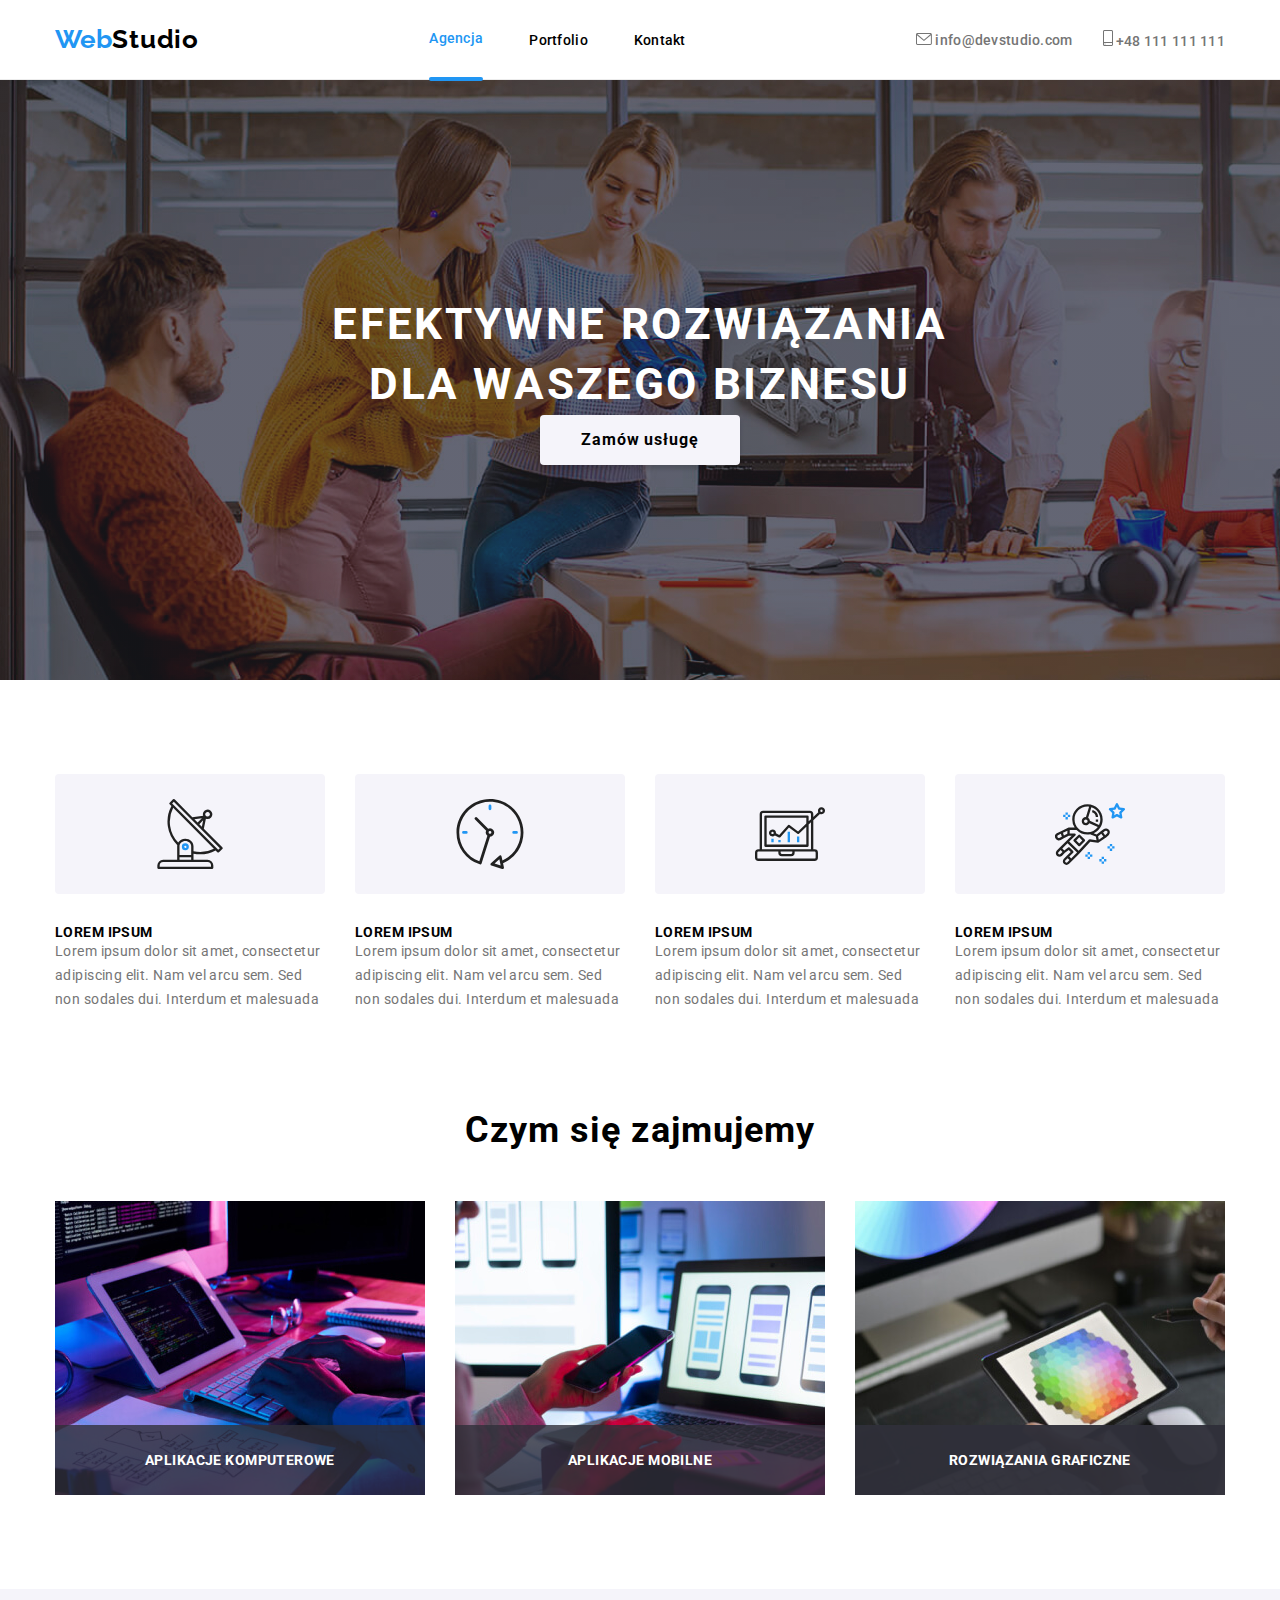
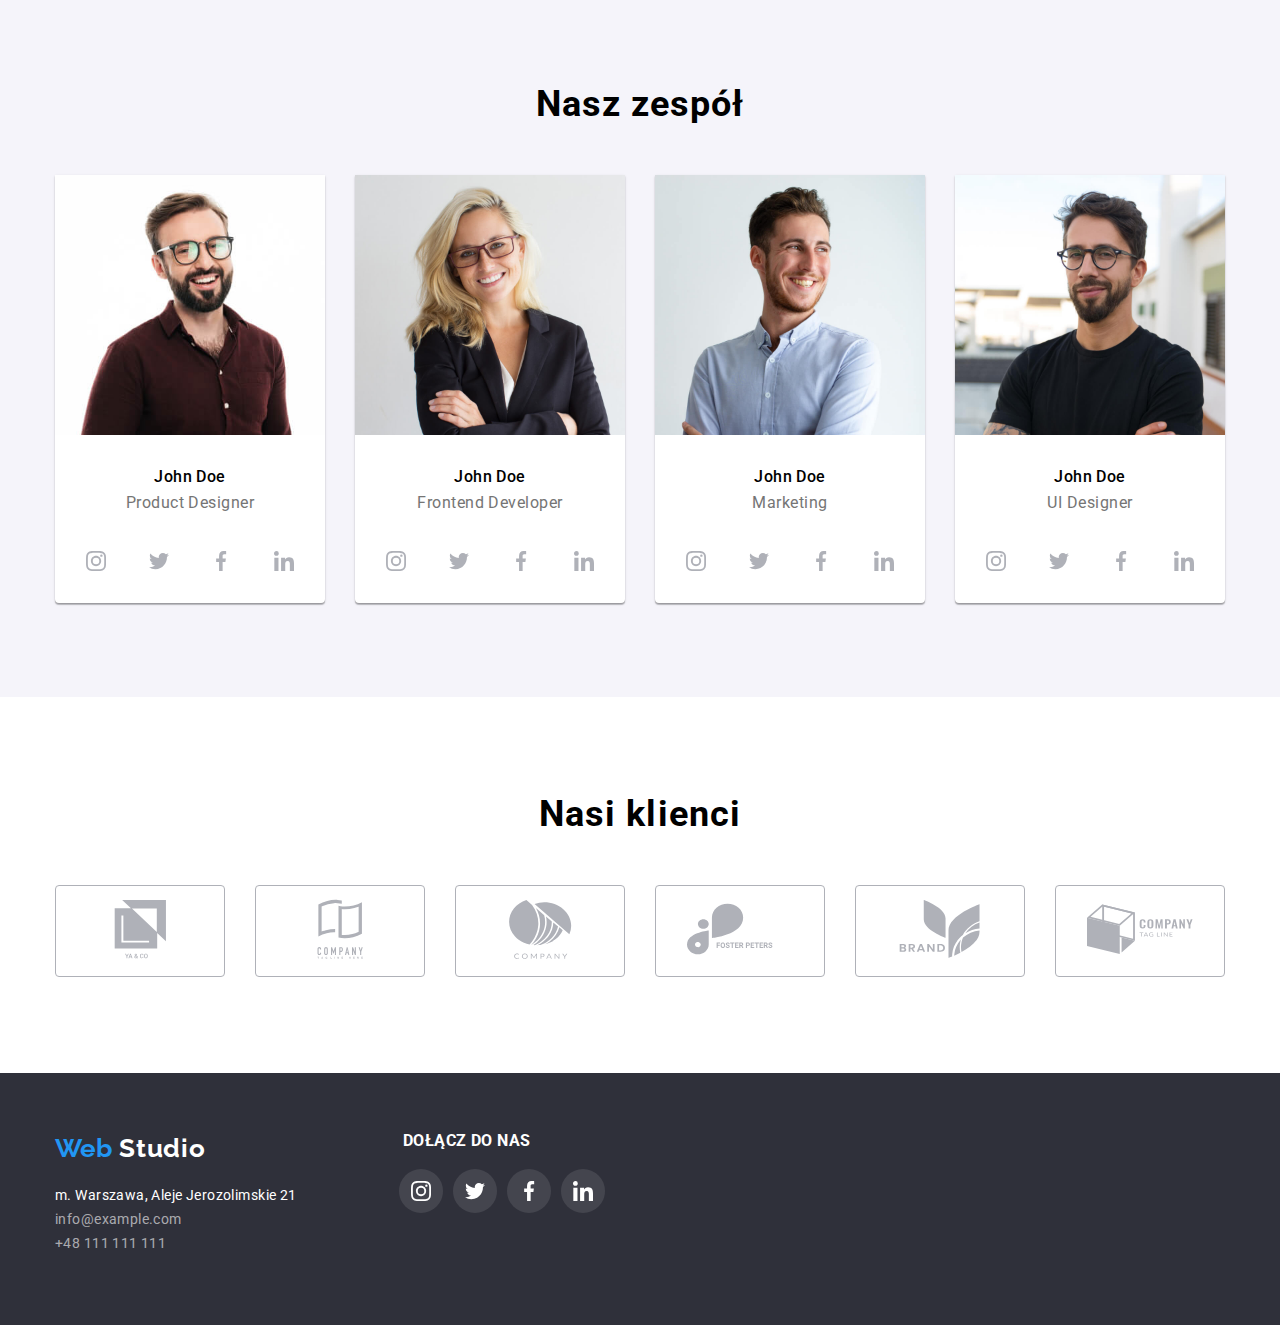
==== index.html @ 45bea854 "work in progress" ====
<!DOCTYPE html>
<html lang="pl">
  <head>
    <meta charset="UTF-8" />
    <meta http-equiv="X-UA-Compatible" content="IE=edge" />
    <meta name="viewport" content="width=device-width, initial-scale=1.0" />
    <meta name="description" content="First HTML class" />
    <meta name="keywords" content="HTML, CSS, JavaScript" />
    <meta name="author" content="Piotr Wesołowski" />
    <title>Zadanie domowe#6</title>
    <link rel="preconnect" href="https://fonts.googleapis.com" />
    <link rel="preconnect" href="https://fonts.gstatic.com" crossorigin />
    <link
      href="https://fonts.googleapis.com/css2?family=Raleway:ital,wght@0,700;1,700&family=Roboto:ital,wght@0,400;0,500;0,700;0,900;1,400;1,500;1,700;1,900&display=swap"
      rel="stylesheet"
    />
    <link
      rel="stylesheet"
      href="https://cdnjs.cloudflare.com/ajax/libs/modern-normalize/1.1.0/modern-normalize.min.css"
    />
    <link rel="stylesheet" href="./css/style.css" />
  </head>

  <body>
    <header class="header-border">
      <div class="container">
        <div class="header-position">
          <a class="web-studio-logo" href="index.html">
            <span class="web-studio-logo-web">Web</span>
            <span class="web-studio-logo-studio">Studio</span>
          </a>

          <ul class="first-list">
            <li><a class="agency-active" href="index.html">Agencja</a></li>
            <li><a class="portfolio" href="./portfolio.html">Portfolio</a></li>
            <li><a class="contact" href="Kontakt">Kontakt</a></li>
          </ul>

          <ul class="second-list">
            <li>
              <a
                class="mail-top mail-phone-transformation"
                href="mailto:info@devstudio.com"
              >
                <svg width="16" height="12">
                  <use href="./images/icons.svg#icon-envelope"></use>
                </svg>
                info@devstudio.com</a
              >
            </li>

            <li>
              <a
                class="phone-top mail-phone-transformation"
                href="phone:+48111111111"
              >
                <svg width="10" height="16">
                  <use href="./images/icons.svg#icon-smartphone"></use>
                </svg>
                +48 111 111 111</a
              >
            </li>
          </ul>
        </div>
      </div>
    </header>

    <main>
      <section class="second-unit section">
        <div class="backdrop is-hidden" data-modal>
          <div class="modal">
           <button type="button" class="close-btn" data-modal-close>
            <svg height="11" width="11">
                <use href="./images/icons.svg#icon-close"></use>
              </svg>
          </button>


          <div class="modal-content">
            <h3 class="leave-data-text">Zostaw swoje dane w formularzu poniżej</h3>

            <form class="my-form">

             
             <div class="form-style">   
              <label class="modal-form-label" for="name">Imię</label>
              <svg class="form-icon" width="12" height="12">
                <use href="./images/icons.svg#icon-person"></use>
              </svg>
              <input class="input" type="text" placeholder="" id="name" />
             </div>

            
             <div class="form-style"> 
              <label class="modal-form-label" for="phone">Telefon</label>
              <svg class="form-icon" width="13" height="13">
                <use href="./images/icons.svg#icon-phone-form"></use>
              </svg>
              <input class="input" type="text" placeholder="" id="name" />
             </div>

            
             <div class="form-style">    
              <label class="modal-form-label" for="mail">Email</label>
              <svg class="form-icon" width="15" height="12">
                <use href="./images/icons.svg#icon-mail-form" viewBox="0 0 32 32">
                  <path d="M28 4h-24c-1.65 0"></use>
              </svg>
              <input class="input" type="text" placeholder="" id="name" />
           
             </div>
            

              <div class="form-style-comment">    
              <label class="modal-form-label-comment" for="name">Komentarz</label>
             
              <textarea class="input-comment" type="text" rows="7" placeholder="Wprowadź tekst" id="name"></textarea>
            
              </div>
            </form>

            <div class="statement">
              <!-- <div class="statement-checkbox">
                <svg width="16" height="15">
                  <use href="./images/icons.svg#icon-checkbox"></use>
                </svg>
                
              </div> -->
              <div class="statement-text">
              <span class="statement-text-silver">Oświadczam iż akceptuję</span>
              <a href="">
              <span class="statement-text-blue-underline">Regulamin </span>
              </a>
              <span class="statement-text-silver">i</span>
              <a href="">
              <span class="statement-text-blue-underline">Politykę Prywatności.</span>
              </a>
              </div>
            </div>

            <div class="send-button-div">
              <button type="submit" class="send-button">Wyślij
              </button>
            </div>

          </div>
          
        </div>
        </div>

        <div class="container">
          <div class="second-unit-position">
            <h1 class="main-title-text">
              EFEKTYWNE ROZWIĄZANIA DLA WASZEGO BIZNESU
            </h1>
          </div>
          <div class="second-unit-position">
            <button class="button-main" type="button" data-modal-open>
              Zamów usługę
            </button>
          </div>
        </div>
      </section>

      <section class="third-unit section">
        <div class="container">
          <div>
            <h2 class="lorem-header">Lorem</h2>
            <ul class="third-list">
              <li>
                <div class="box">
                  <svg width="70" height="70">
                    <use href="./images/icons.svg#icon-antenna-1"></use>
                  </svg>
                </div>
                <h3 class="lorem">LOREM IPSUM</h3>
                <p class="lorem-text">
                  Lorem ipsum dolor sit amet, consectetur adipiscing elit. Nam
                  vel arcu sem. Sed non sodales dui. Interdum et malesuada
                </p>
              </li>
              <li>
                <div class="box">
                  <svg width="70" height="70">
                    <use href="./images/icons.svg#icon-clock-1"></use>
                  </svg>
                </div>
                <h3 class="lorem">LOREM IPSUM</h3>
                <p class="lorem-text">
                  Lorem ipsum dolor sit amet, consectetur adipiscing elit. Nam
                  vel arcu sem. Sed non sodales dui. Interdum et malesuada
                </p>
              </li>
              <li>
                <div class="box">
                  <svg width="70" height="70">
                    <use href="./images/icons.svg#icon-diagram-1"></use>
                  </svg>
                </div>
                <h3 class="lorem">LOREM IPSUM</h3>
                <p class="lorem-text">
                  Lorem ipsum dolor sit amet, consectetur adipiscing elit. Nam
                  vel arcu sem. Sed non sodales dui. Interdum et malesuada
                </p>
              </li>
              <li>
                <div class="box">
                  <svg width="70" height="70">
                    <use href="./images/icons.svg#icon-astronaut-1"></use>
                  </svg>
                </div>
                <h3 class="lorem">LOREM IPSUM</h3>
                <p class="lorem-text">
                  Lorem ipsum dolor sit amet, consectetur adipiscing elit. Nam
                  vel arcu sem. Sed non sodales dui. Interdum et malesuada
                </p>
              </li>
            </ul>
          </div>
        </div>
      </section>

      <section class="third-unit2 section">
        <div class="container">
          <div>
            <h2 class="whats-up">Czym się zajmujemy</h2>

            <ul class="fourth-list">
              <li class="li-for-shadow">
                <div class="shadow">
                  <p>APLIKACJE KOMPUTEROWE</p>
                </div>
                <img
                  src="./images/1.jpg"
                  width="370"
                  height="294"
                  alt="man hands typing on keyboard"
                />
              </li>

              <li class="li-for-shadow">
                <div class="shadow">
                  <p>APLIKACJE MOBILNE</p>
                </div>
                <img
                  src="./images/2.jpg"
                  width="370"
                  height="294"
                  alt="woman hand holding mobile over laptop keyboard"
                />
              </li>

              <li class="li-for-shadow">
                <div class="shadow">
                  <p>ROZWIĄZANIA GRAFICZNE</p>
                </div>
                <img
                  src="./images/3.jpg"
                  width="370"
                  height="294"
                  alt="woman hands holding tablet over desk"
                />
                <div class="shadow">
                  <p>ROZWIĄZANIA GRAFICZNE</p>
                </div>
              </>
            </ul>
          </div>
        </div>
      </section>

      <section class="fourth-unit section">
        <div class="container">
          <div>
            <h2 class="our-team">Nasz zespół</h2>
            <ul class="fifth-list">
              <li>
                <img
                  src="./images/4.jpg"
                  width="270"
                  height="260"
                  alt="young bearded man with glasses in brown shirt smiling"
                />
                <p class="list-fifth-pic-name">John Doe</p>
                <p class="list-fifth-pic-position">Product Designer</p>
                <div class="social-position">
                  <div class="instagram">
                    <svg width="20" height="20">
                      <use href="./images/icons.svg#icon-instagram"></use>
                    </svg>
                  </div>
                  <div class="twitter">
                    <svg width="20" height="20">
                      <use href="./images/icons.svg#icon-twitter"></use>
                    </svg>
                  </div>
                  <div class="facebook">
                    <svg width="20" height="20">
                      <use href="./images/icons.svg#icon-facebook"></use>
                    </svg>
                  </div>
                  <div class="linkedin">
                    <svg width="20" height="20">
                      <use href="./images/icons.svg#icon-linkedin"></use>
                    </svg>
                  </div>
                </div>
              </li>
              <li>
                <img
                  src="./images/5.jpg"
                  width="270"
                  height="260"
                  alt="young blond hair woman with glasses smiling"
                />
                <p class="list-fifth-pic-name">John Doe</p>
                <p class="list-fifth-pic-position">Frontend Developer</p>
                <div class="social-position">
                  <div class="instagram">
                    <svg width="20" height="20">
                      <use href="./images/icons.svg#icon-instagram"></use>
                    </svg>
                  </div>
                  <div class="twitter">
                    <svg width="20" height="20">
                      <use href="./images/icons.svg#icon-twitter"></use>
                    </svg>
                  </div>
                  <div class="facebook">
                    <svg width="20" height="20">
                      <use href="./images/icons.svg#icon-facebook"></use>
                    </svg>
                  </div>
                  <div class="linkedin">
                    <svg width="20" height="20">
                      <use href="./images/icons.svg#icon-linkedin"></use>
                    </svg>
                  </div>
                </div>
              </li>
              <li>
                <img
                  src="./images/6.jpg"
                  width="270"
                  height="260"
                  alt="young man in blue shirt smiling"
                />
                <p class="list-fifth-pic-name">John Doe</p>
                <p class="list-fifth-pic-position">Marketing</p>
                <div class="social-position">
                  <div class="instagram">
                    <svg width="20" height="20">
                      <use href="./images/icons.svg#icon-instagram"></use>
                    </svg>
                  </div>
                  <div class="twitter">
                    <svg width="20" height="20">
                      <use href="./images/icons.svg#icon-twitter"></use>
                    </svg>
                  </div>
                  <div class="facebook">
                    <svg width="20" height="20">
                      <use href="./images/icons.svg#icon-facebook"></use>
                    </svg>
                  </div>
                  <div class="linkedin">
                    <svg width="20" height="20">
                      <use href="./images/icons.svg#icon-linkedin"></use>
                    </svg>
                  </div>
                </div>
              </li>
              <li>
                <img
                  src="./images/7.jpg"
                  width="270"
                  height="260"
                  alt="young bearded man with glasses in black t-shirt"
                />
                <p class="list-fifth-pic-name">John Doe</p>
                <p class="list-fifth-pic-position">UI Designer</p>
                <div class="social-position">
                  <div class="instagram">
                    <svg width="20" height="20">
                      <use href="./images/icons.svg#icon-instagram"></use>
                    </svg>
                  </div>
                  <div class="twitter">
                    <svg width="20" height="20">
                      <use href="./images/icons.svg#icon-twitter"></use>
                    </svg>
                  </div>
                  <div class="facebook">
                    <svg width="20" height="20">
                      <use href="./images/icons.svg#icon-facebook"></use>
                    </svg>
                  </div>
                  <div class="linkedin">
                    <svg width="20" height="20">
                      <use href="./images/icons.svg#icon-linkedin"></use>
                    </svg>
                  </div>
                </div>
              </li>
            </ul>
          </div>
        </div>
      </section>

      <section class="our-customers section">
        <div class="container">
          <div>
            <h2 class="our-team">Nasi klienci</h2>
          </div>
          <ul class="our-customers-list">
            <li class="customer-hover">
              <div class="customer-1">
                <svg width="106" height="60">
                  <use href="./images/icons.svg#icon-Union"></use>
                </svg>
              </div>
            </li>
            <li class="customer-hover">
              <div class="customer-2">
                <svg width="106" height="60">
                  <use href="./images/icons.svg#icon-group"></use>
                </svg>
              </div>
            </li>
            <li class="customer-hover">
              <div class="customer-3">
                <svg width="106" height="60">
                  <use href="./images/icons.svg#icon-group-1"></use>
                </svg>
              </div>
            </li>
            <li class="customer-hover">
              <div class="customer-4">
                <svg width="106" height="60">
                  <use href="./images/icons.svg#icon-group-2"></use>
                </svg>
              </div>
            </li>
            <li class="customer-hover">
              <div class="customer-5">
                <svg width="106" height="60">
                  <use href="./images/icons.svg#icon-group-3"></use>
                </svg>
              </div>
            </li>
            <li class="customer-hover">
              <div class="customer-6">
                <svg width="106" height="60">
                  <use href="./images/icons.svg#icon-group-4"></use>
                </svg>
              </div>
            </li>
          </ul>
        </div>
      </section>
    </main>

    <footer class="footer-background">
      <div class="container">
        <div class="wrapper">
          <div class="section-left">
            <a class="web-studio-logo-footer" href="index.html">
              <span class="web-studio-logo-web">Web</span>
              <span class="web-studio-logo-studio-bottom">Studio</span>
            </a>

            <ul class="sixth-list">
              <li>
                <span class="street">m. Warszawa, Aleje Jerozolimskie 21</span>
              </li>

              <li>
                <a class="mail-bottom" href="mailto:info@example.com"
                  >info@example.com</a
                >
              </li>
              <li>
                <a class="phone-bottom" href="tel:+48111111111"
                  >+48 111 111 111</a
                >
              </li>
            </ul>
          </div>

          <div class="section-right">
            <div class="join-us">
              <h3>Dołącz do nas</h3>
            </div>

            <div class="social-position-icons-footer">
              <ul class="social-footer-list">
                <li>
                  <div class="instagram-footer">
                    <svg width="20" height="20">
                      <use href="./images/icons.svg#icon-instagram"></use>
                    </svg>
                  </div>
                </li>

                <li>
                  <div class="twitter-footer">
                    <svg width="20" height="20">
                      <use href="./images/icons.svg#icon-twitter"></use>
                    </svg>
                  </div>
                </li>

                <li>
                  <div class="facebook-footer">
                    <svg width="20" height="20">
                      <use href="./images/icons.svg#icon-facebook"></use>
                    </svg>
                  </div>
                </li>

                <li>
                  <div class="linkedin-footer">
                    <svg width="20" height="20">
                      <use href="./images/icons.svg#icon-linkedin"></use>
                    </svg>
                  </div>
                </li>
              </ul>
            </div>
          </div>
        </div>
      </div>
    </footer>
<script src="./js/modal.js"></script>
  </body>
</html>
---- css/style.css ----
:root {
  --black-main: #212121;
  --second-black: #000000;
  --main-blue: #2196f3;
  --background-grey: #2f303a;
  --main-white: #ffffff;
  --second-white: #f5f4fa;
  --main-silver: #757575;
  --border-grey: #ececec;
  --second-border-grey: #eeeeee;
  --icon-footer-grey: rgba(255, 255, 255, 0.1);
  --icon-grey: #afb1b8;
}

*,
*::after,
*::before {
  margin: 0;
  padding: 0;
}

body {
  font-family: "Roboto", sans-serif;
  color: var(--main-black);
}

.container {
  box-sizing: border-box;
  max-width: 1200px;
  width: 100%;
  margin: 0 auto;
  padding: 0 15px;
}

.section {
  padding: 94px 0;
  display: flex;
  width: 100%;
  align-items: center;
}

.section-portfolio-1 {
  padding-top: 100px;
  padding-bottom: 56px;
  display: flex;
  width: 100%;
  align-items: center;
}

.section-portfolio-2 {
  padding-bottom: 94px;
  display: flex;
  width: 100%;
  align-items: center;
}

.header-border {
  border-bottom: 1px solid var(--border-grey);
  height: 80px;
  display: flex;
  align-items: center;
}

.header-position {
  display: flex;
}

.header-position,
.second-list {
  justify-content: space-between;
}

.web-studio-logo {
  font-family: "Raleway";
  font-style: normal;
  font-weight: 700;
  font-size: 26px;
  line-height: 31px;
  letter-spacing: 0.01em;
  text-decoration: none;
  display: flex;
  align-items: center;
  transition-duration: 250ms;
  transition-timing-function: cubic-bezier(0.4, 0, 0.2, 1);
}

.web-studio-logo-web {
  font-family: "Raleway";
  font-style: normal;
  font-weight: 700;
  font-size: 26px;
  line-height: 31px;
  letter-spacing: 0.003em;
  color: var(--main-blue);
}

.web-studio-logo-studio {
  font-family: "Raleway";
  font-style: normal;
  font-weight: 700;
  font-size: 26px;
  line-height: 31px;
  letter-spacing: 0.03em;
  color: var(--second-black);
}

.web-studio-logo:hover,
.web-studio-logo:focus {
  text-decoration: underline;
  color: var(--main-blue);
}

.web-studio-logo::after {
  text-decoration: underline;
  color: var(--main-blue);
}

.first-list {
  display: flex;
  gap: 46px;
  /* padding-left: 93px; */
  list-style-type: none;
  line-height: 0.875;
  align-items: center;
}

.agency {
  text-decoration: none;
  font-style: normal;
  font-weight: 500;
  font-size: 14px;
  line-height: 16px;
  letter-spacing: 0.02em;
  color: var(--main-black);
  transition-duration: 250ms;
  transition-timing-function: cubic-bezier(0.4, 0, 0.2, 1);
}

.agency-active {
  text-decoration: none;
  font-style: normal;
  font-weight: 500;
  font-size: 14px;
  line-height: 16px;
  letter-spacing: 0.02em;
  color: var(--main-blue);
}

.agency:hover,
.agency:focus {
  color: var(--main-blue);
}

.agency-active::after {
  content: "";
  height: 4px;
  display: block;
  width: 100%;
  background-color: var(--main-blue);
  border-radius: 2px;
  position: relative;
  top: 31px;
}

.portfolio {
  text-decoration: none;
  font-style: normal;
  font-weight: 500;
  font-size: 14px;
  line-height: 16px;
  letter-spacing: 0.02em;
  color: var(--main-black);
  transition-duration: 250ms;
  transition-timing-function: cubic-bezier(0.4, 0, 0.2, 1);
}

.portfolio-active {
  text-decoration: none;
  font-style: normal;
  font-weight: 500;
  font-size: 14px;
  line-height: 16px;
  letter-spacing: 0.02em;
  color: var(--main-blue);
}

.portfolio-active::after {
  content: "";
  height: 4px;
  display: block;
  width: 100%;
  background-color: var(--main-blue);
  border-radius: 2px;
  position: relative;
  top: 31px;
}

.portfolio:hover,
.portfolio:focus {
  color: var(--main-blue);
}

.contact {
  display: flex;
  text-decoration: none;
  font-style: normal;
  font-weight: 500;
  font-size: 14px;
  line-height: 16px;
  letter-spacing: 0.02em;
  color: var(--main-black);
  transition-duration: 250ms;
  transition-timing-function: cubic-bezier(0.4, 0, 0.2, 1);
}

.contact:hover,
.contact:focus {
  color: var(--main-blue);
}

.second-list {
  line-height: 0.875;
  display: flex;
  list-style-type: none;
  gap: 30px;
  align-items: center;
}

.mail-top {
  fill: var(--main-silver);
  text-decoration: none;
  font-style: normal;
  font-weight: 500;
  font-size: 14px;
  line-height: 16px;
  letter-spacing: 0.02em;
  color: var(--main-silver);
}

.mail-top:hover,
.mail-top:focus {
  fill: var(--main-blue);
  color: var(--main-blue);
}

.phone-top {
  fill: var(--main-silver);
  text-decoration: none;
  font-style: normal;
  font-weight: 500;
  font-size: 14px;
  line-height: 16px;
  letter-spacing: 0.02em;
  color: var(--main-silver);
  --color3: currentColor;
}

.phone-top:hover,
.phone-top:focus {
  color: var(--main-blue);
  fill: var(--main-blue);
}

.mail-phone-transformation {
  transition-duration: 250ms;
  transition-timing-function: cubic-bezier(0.4, 0, 0.2, 1);
}

.second-unit {
  background: var(--background-grey);
  background-image: linear-gradient(
      rgba(47, 48, 58, 0.4),
      rgba(47, 48, 58, 0.4)
    ),
    url(../images/Img.jpg);
  background-size: cover;
  display: flex;
  height: 600px;
  padding: 0;
  max-width: 1600px;
  margin: 0 auto;
}

.second-unit-position {
  display: flex;
  justify-content: center;
}

.main-title-text {
  width: 696px;
  height: 120px;
  justify-content: center;
  text-align: center;
  font-style: normal;
  font-size: 44px;
  line-height: 1.36;
  letter-spacing: 0.06em;
  text-transform: uppercase;
  color: var(--main-white);
}

.button-main {
  justify-content: center;
  align-items: center;
  display: flex;
  width: 200px;
  height: 50px;
  border: 0;
  background: var(--second-white);
  box-shadow: 0px 4px 4px rgba(0, 0, 0, 0.15);
  border-radius: 4px;
  font-family: "Roboto";
  font-style: normal;
  font-weight: 700;
  font-size: 16px;
  line-height: 1.88;
  letter-spacing: 0.06em;
  color: var(--main-black);
  transition-duration: 250ms;
  transition-timing-function: cubic-bezier(0.4, 0, 0.2, 1);
}

.button-main:hover,
.button-main:focus {
  background: var(--main-blue);
  color: var(--main-white);
  box-shadow: 0px 3px 1px rgba(0, 0, 0, 0.1), 0px 1px 2px rgba(0, 0, 0, 0.08),
    0px 2px 2px rgba(0, 0, 0, 0.12);
  border-radius: 4px;
  cursor: pointer;
}

.lorem-header {
  display: none;
}

.third-unit2 {
  padding-top: 0;
}

.third-list {
  list-style-type: none;
  padding: 0;
  display: flex;
  justify-content: space-between;
}

.box {
  width: 270px;
  height: 120px;
  background-color: var(--second-white);
  margin-bottom: 30px;
  display: flex;
  align-items: center;
  justify-content: center;
  border-radius: 4px;
}

.lorem {
  padding: 0;
  width: 270px;
  font-style: normal;
  font-size: 14px;
  line-height: 16px;
  letter-spacing: 0.03em;
  text-transform: uppercase;
}

.lorem-text {
  width: 270px;
  height: 75px;
  font-style: normal;
  font-size: 14px;
  line-height: 1.71;
  letter-spacing: 0.03em;
  color: var(--main-silver);
}

.whats-up {
  display: flex;
  justify-content: center;
  font-style: normal;
  font-size: 36px;
  line-height: 42px;
  text-align: center;
  letter-spacing: 0.03em;
  padding-bottom: 50px;
}

.fourth-unit {
  background: var(--second-white);
  height: 708px;
  padding-top: 0;
  padding-bottom: 0;
}

.fourth-list {
  list-style-type: none;
  display: flex;
  justify-content: space-between;
  padding: 0;
  position: relative;
}

.fourth-list img {
  display: block;
  position: relative;
}

.li-for-shadow {
  position: relative;
}

.shadow {
  position: absolute;
  display: block;
  z-index: 1;
  bottom: 0;
  width: 100%;
  height: 70px;
  display: flex;
  justify-content: center;
  align-items: center;
  font-family: "Roboto";
  font-style: normal;
  font-weight: 700;
  font-size: 14px;
  line-height: 16px;
  text-align: center;
  letter-spacing: 0.03em;
  text-transform: uppercase;
  background: rgba(47, 48, 58, 0.8);
  color: var(--main-white);
}

.our-team {
  font-style: normal;
  font-size: 36px;
  line-height: 42px;
  text-align: center;
  letter-spacing: 0.03em;
  padding-bottom: 50px;
}

.fifth-list {
  list-style-type: none;
  list-style-type: none;
  display: flex;
  justify-content: space-between;
  padding: 0;
}

.fifth-list li {
  background: var(--main-white);
  box-shadow: 0px 1px 3px rgba(0, 0, 0, 0.12), 0px 1px 1px rgba(0, 0, 0, 0.14),
    0px 2px 1px rgba(0, 0, 0, 0.2);
  border-radius: 0px 0px 4px 4px;
  height: 428px;
}

.social-position {
  padding-top: 28px;
  display: flex;
  justify-content: space-evenly;
}

.instagram,
.twitter,
.facebook,
.linkedin {
  fill: var(--icon-grey);
  background-color: var(--main-white);
  border-radius: 50%;
  width: 44px;
  height: 44px;
  display: flex;
  justify-content: center;
  align-items: center;
}

.instagram,
.twitter,
.facebook,
.linkedin {
  transition-duration: 250ms;
  transition-timing-function: cubic-bezier(0.4, 0, 0.2, 1);
}

.instagram:hover,
.twitter:hover,
.facebook:hover,
.linkedin:hover,
.instagram:focus,
.twitter:focus,
.facebook:focus,
.linkedin:focus {
  background-color: var(--main-blue);
  fill: var(--main-white);
  cursor: pointer;
}

.list-fifth-pic-name {
  padding-top: 30px;
  padding-bottom: 10px;
  font-style: normal;
  font-weight: 500;
  font-size: 16px;
  line-height: 1;
  text-align: center;
  letter-spacing: 0.03em;
}

.list-fifth-pic-position {
  font-style: normal;
  font-size: 16px;
  line-height: 1;
  text-align: center;
  letter-spacing: 0.03em;
  color: var(--main-silver);
}

.our-customers {
  margin-top: 94px;
  margin-bottom: 94px;
  height: 184px;
}

.our-customers-list {
  list-style-type: none;
  padding: 0;
  display: flex;
  justify-content: space-between;
}

.our-customers li {
  list-style: none;
  width: 170px;
  height: 92px;
  border: 1px solid #afb1b8;
  border-radius: 4px;
  display: flex;
  align-items: center;
  justify-content: center;
}

.customer-hover {
  transition-duration: 250ms;
  transition-timing-function: cubic-bezier(0.4, 0, 0.2, 1);
  fill: var(--icon-grey);
}

.customer-hover:hover,
.customer-hover:focus {
  border: 1px solid var(--main-blue);
  fill: var(--main-blue);
}

.web-studio-logo-studio-bottom {
  font-family: "Raleway";
  font-style: normal;
  font-weight: 700;
  font-size: 26px;
  line-height: 31px;
  letter-spacing: 0.03em;
  color: var(--main-white);
}

.web-studio-logo-footer {
  text-decoration: none;
  font-family: "Raleway";
  font-style: normal;
  font-weight: 700;
  font-size: 26px;
  line-height: 1;
  letter-spacing: 0.03em;
}

.web-studio-logo-footer:hover,
.webs-tudio-logo-footer:focus {
  text-decoration: underline;
  color: var(--main-blue);
}

.footer-background {
  background: var(--background-grey);
  display: flex;
  height: 252px;
  width: 100%;
  padding-top: 60px;
}

.footer-background-portfolio {
  background: var(--background-grey);
  display: flex;
  height: 252px;
  width: 100%;
  padding-top: 60px;
}

.sixth-list {
  list-style-type: none;
  padding-top: 20px;
}

.street {
  font-style: normal;
  display: flex;
  font-size: 14px;
  line-height: 1.71;
  letter-spacing: 0.03em;
  color: var(--main-white);
  /* padding-bottom: 9px; */
}

.mail-bottom {
  text-decoration: none;
  font-style: normal;
  /* display: flex; */
  font-size: 14px;
  line-height: 1.71;
  letter-spacing: 0.03em;
  color: rgba(255, 255, 255, 0.6);
  padding-bottom: 9px;
  transition-duration: 250ms;
  transition-timing-function: cubic-bezier(0.4, 0, 0.2, 1);
}

.mail-bottom:hover,
.mail-bottom:focus {
  color: var(--main-blue);
}

.phone-bottom {
  text-decoration: none;
  font-style: normal;
  /* display: flex; */
  font-size: 14px;
  line-height: 1.71;
  letter-spacing: 0.03em;
  color: rgba(255, 255, 255, 0.6);
  transition-duration: 250ms;
  transition-timing-function: cubic-bezier(0.4, 0, 0.2, 1);
}

.phone-bottom:hover,
.phone-bottom:focus {
  color: var(--main-blue);
}

.join-us {
  font-family: "Roboto";
  font-style: normal;
  font-weight: 700;
  color: var(--main-white);
  font-size: 14px;
  line-height: 16px;
  letter-spacing: 0.03em;
  text-transform: uppercase;
  display: flex;
  justify-content: center;
  align-items: center;
  padding-bottom: 20px;
}

.social-position-icons-footer {
  /* /width: 206px;
  display: flex;
  list-style: none; */
  padding-left: 70px;
  /* justify-content: space-between; */
}

.wrapper {
  display: flex;
}

.section-right {
  padding-left: 32px;
}

.social-footer-list {
  width: 206px;
  display: flex;
  list-style: none;
  justify-content: space-between;
  --color5: var(--icon-footer-grey);
  --color3: var(--main-white);
}

.instagram-footer,
.twitter-footer,
.facebook-footer,
.linkedin-footer {
  fill: var(--main-white);
  background-color: var(--icon-footer-grey);
  border-radius: 50%;
  width: 44px;
  height: 44px;
  display: flex;
  justify-content: center;
  align-items: center;
}

.instagram-footer,
.twitter-footer,
.facebook-footer,
.linkedin-footer {
  transition-duration: 250ms;
  transition-timing-function: cubic-bezier(0.4, 0, 0.2, 1);
}

.instagram-footer:hover,
.twitter-footer:hover,
.facebook-footer:hover,
.linkedin-footer:hover,
.instagram-footer:focus,
.twitter-footer:focus,
.facebook-footer:focus,
.linkedin-footer:focus {
  background-color: var(--main-blue);
  fill: var(--main-white);
  cursor: pointer;
}

.portfolio-filter {
  display: none;
  justify-content: center;
}

.portfolio-list {
  padding: 0;
  list-style-type: none;
  display: flex;
  justify-content: space-evenly;
  margin-left: auto;
  margin-right: auto;
}

.button-portfolio {
  background: var(--second-white);
  border: none;
  font-family: "Roboto";
  font-style: normal;
  font-weight: 500;
  font-size: 16px;
  line-height: 1.62;
  text-align: center;
  letter-spacing: 0.03em;
  color: var(--main-black);
  transition-duration: 250ms;
  transition-timing-function: cubic-bezier(0.4, 0, 0.2, 1);
}

.button-portfolio:hover,
.button-portfolio:focus {
  background: var(--main-blue);
  color: var(--main-white);
  box-shadow: 0px 3px 1px rgba(0, 0, 0, 0.1), 0px 1px 2px rgba(0, 0, 0, 0.08),
    0px 2px 2px rgba(0, 0, 0, 0.12);
  border-radius: 4px;
  cursor: pointer;
}

.button-portfolio-position {
  display: flex;
  justify-content: center;
}

.button-size-1 {
  width: 121px;
  height: 38px;
  padding: 0;
  margin-right: 8px;
}

.button-size-2 {
  width: 93px;
  height: 38px;
  padding: 0;
  margin-right: 8px;
}

.button-size-3 {
  width: 114px;
  height: 38px;
  padding: 0;
  margin-right: 8px;
}

.button-size-4 {
  width: 91px;
  height: 38px;
  padding: 0;
  margin-right: 8px;
}

.button-size-5 {
  width: 121px;
  height: 38px;
  padding: 0;
}

.portfolio-pics {
  display: none;
}

.portfolio-pic-header {
  font-style: normal;
  font-weight: 700;
  font-size: 18px;
  line-height: 2;
  letter-spacing: 0.06em;
  padding-left: 24px;
}

.portfolio-pic-description {
  font-style: normal;
  font-size: 16px;
  line-height: 1.88;
  letter-spacing: 0.03em;
  color: var(--main-silver);
  padding-left: 24px;
  margin-bottom: 20px;
}

.portfolio-list-pics {
  display: flex;
  list-style: none;
  flex-wrap: wrap;
  gap: 30px;
  background: var(--main-white);
  padding: 0;
}

.portfolio-list-pics img {
  display: block;
}

.portfolio-list-pics li {
  flex-basis: calc((100% - 60px) / 3);
  transition-duration: 250ms;
  transition-timing-function: cubic-bezier(0.4, 0, 0.2, 1);
}

.portfolio-list-pics li:hover,
.portfolio-list-pic li:focus {
  box-shadow: 0px 1px 1px rgba(0, 0, 0, 0.12), 0px 4px 4px rgba(0, 0, 0, 0.06),
    1px 4px 6px rgba(0, 0, 0, 0.16);
  cursor: pointer;
}

.portfolio-pics-border {
  padding-top: 20px;
  list-style: none;
  border: 1px solid var(--second-border-grey);
  border-top: none;
  list-style: none;
}

.portfolio-box {
  position: relative;
  width: 370px;
  height: 294px;
  margin-bottom: 0;
  background-color: #bdbdbd;
  overflow: hidden;
}

.text-hover:hover .portfolio-overlay {
  transform: translatey(0%);
}

.portfolio-overlay {
  position: absolute;
  bottom: 0;
  left: 0;
  width: 100%;
  height: 100%;
  background: rgba(33, 150, 243, 0.9);
  transform: translatey(100%);
  transition-duration: 250ms;
  transition-timing-function: cubic-bezier(0.4, 0, 0.2, 1);
}

.portfolio-overlay > span {
  font-family: "Roboto";
  font-style: normal;
  font-weight: 400;
  font-size: 18px;
  line-height: 1.56;
  letter-spacing: 0.03em;
  color: var(--main-white);
}

.overlay-text {
  display: flex;
  align-items: center;
  padding-left: 24px;
  padding-right: 45px;
}

.is-hidden {
  opacity: 0;
  visibility: hidden;
  pointer-events: none;
  transform: scale(0);
}

.backdrop {
  position: fixed;
  display: flex;
  justify-content: center;
  align-items: center;
  top: 0;
  left: 0;
  background: rgba(0, 0, 0, 0.2);
  width: 100vw;
  height: 100vh;
  transition: scale(1);
  transition-duration: 1s;
  transition-timing-function: ease;
}

.modal {
  position: relative;
  height: 581px;
  width: 528px;
  background-color: var(--main-white);
  box-shadow: 0px 1px 3px rgba(0, 0, 0, 0.12), 0px 1px 1px rgba(0, 0, 0, 0.14),
    0px 2px 1px rgba(0, 0, 0, 0.2);
  border-radius: 4px;
}

.close-btn {
  position: absolute;
  display: flex;
  justify-content: center;
  align-items: center;
  top: 8px;
  left: calc(528px - 8px - 30px);
  width: 30px;
  height: 30px;
  background-color: var(--main-white);
  cursor: pointer;
  border: 1px solid rgba(0, 0, 0, 0.1);
  border-radius: 50%;
}

.leave-data-text {
  margin-top: 40px;
  margin-bottom: 30px;
  font-family: "Roboto";
  font-style: normal;
  font-weight: 700;
  font-size: 20px;
  line-height: 23px;
  text-align: center;
  letter-spacing: 0.03em;
  color: var(--black-main);
}

.form-style {
  margin-bottom: 28px;
  position: relative;
  transition-duration: 250ms;
  transition-timing-function: cubic-bezier(0.4, 0, 0.2, 1);
}

.input {
  margin-left: 40px;
  box-sizing: border-box;
  padding-left: 42px;
  width: 448px;
  height: 40px;
  outline: 0;
  border: 1px solid rgba(33, 33, 33, 0.2);
  border-radius: 4px;
  font-size: 24px;
  transition-duration: 250ms;
  transition-timing-function: cubic-bezier(0.4, 0, 0.2, 1);
}

.input:focus-within {
  border: 1px solid var(--main-blue);
}


.form-style:has(input:focus) svg {
  fill: var(--main-blue);
}

.form-icon {
  z-index: 1;
  position: absolute;
  left: 55px;
  top: 14px;
  transition-duration: 250ms;
  transition-timing-function: cubic-bezier(0.4, 0, 0.2, 1);
}

.modal-form-label {
  left: 40px;
  position: absolute;
  top: -20px;
  font-family: "Roboto";
  font-style: normal;
  font-weight: 400;
  font-size: 12px;
  line-height: 14px;
  color: var(--main-silver);
}

.modal-form-label-comment {
  position: absolute;
  top: -20px;
  font-family: "Roboto";
  font-style: normal;
  font-weight: 400;
  font-size: 12px;
  line-height: 14px;
  color: var(--main-silver);
}

.form-style-comment {
  box-sizing: border-box;
  position: relative;
  margin-left: 40px;
  width: 448px;
  height: 120px;
}

.input-comment {
  box-sizing: border-box;
  resize: none;
  width: 448px;
  height: 100%;
  padding-left: 16px;
  padding-top: 12px;
  outline: 0;
  font-size: 12px;
  line-height: 14px;
  letter-spacing: 0.01em;
  color: rgba(117, 117, 117, 0.5);
  border: 1px solid rgba(33, 33, 33, 0.2);
  border-radius: 4px;
  transition-duration: 250ms;
  transition-timing-function: cubic-bezier(0.4, 0, 0.2, 1);
}

.input-comment:focus-within {
  border-color: var(--main-blue);
  border: 1px solid var(--main-blue);
}

.statement-checkbox {
  position: absolute;
  cursor: pointer;
  width: 16px;
  height: 15px;
  margin-right: 8px;
}

.statement-checkbox:checked

.statement {
  position: relative;
  padding-top: 20px;
  box-sizing: border-box;
  display: flex;
  width: 100%;
  height: 74px;
  font-family: "Roboto";
  font-style: normal;
  font-weight: 400;
  font-size: 14px;
  line-height: 24px;
  letter-spacing: 0.03em;
  color: var(--main-silver);
 

  
}

.statement-text {
  
  margin-top: 20px;
  text-align: center;
  padding-top: 4px;
  width: 100%;
  height: 24px;
}

.statement-text-silver {
  
  color: var(--main-silver);
}

.statement-text-blue-underline {

  text-decoration: underline;
  color: var(--main-blue);
}

.send-button-div {
  margin-top: 30px;
  display: flex;
  justify-content: center;
}

.send-button {
  width: 200px;
  height: 50px;
  left: 700px;
  top: 712px;
  background: var(--main-blue);
  box-shadow: 0px 4px 4px rgba(0, 0, 0, 0.15);
  border-radius: 4px;
  border: 0;
  font-family: "Roboto";
  font-style: normal;
  font-weight: 700;
  font-size: 16px;
  line-height: 30px;
  text-align: center;
  letter-spacing: 0.06em;

  color: var(--main-white);
}

.send-button:hover,
.send-button:focus {
  cursor: pointer;
}
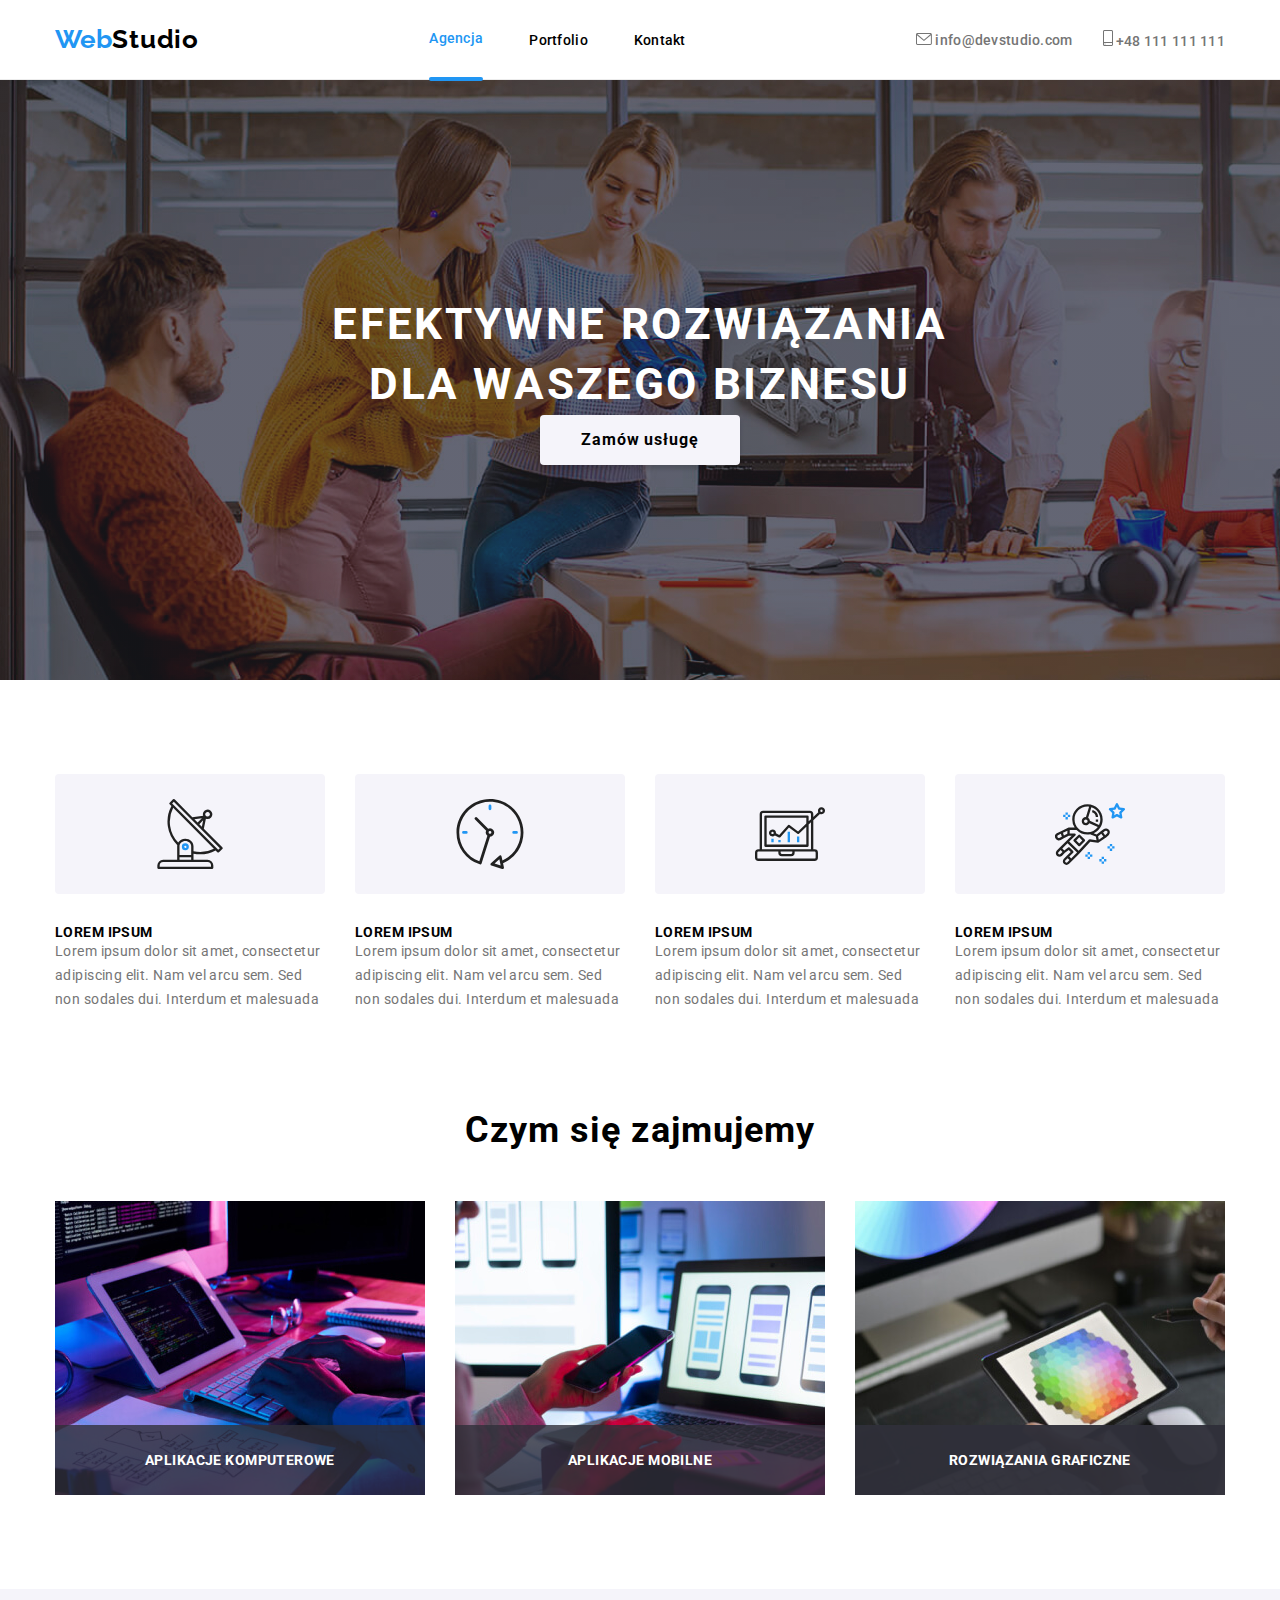
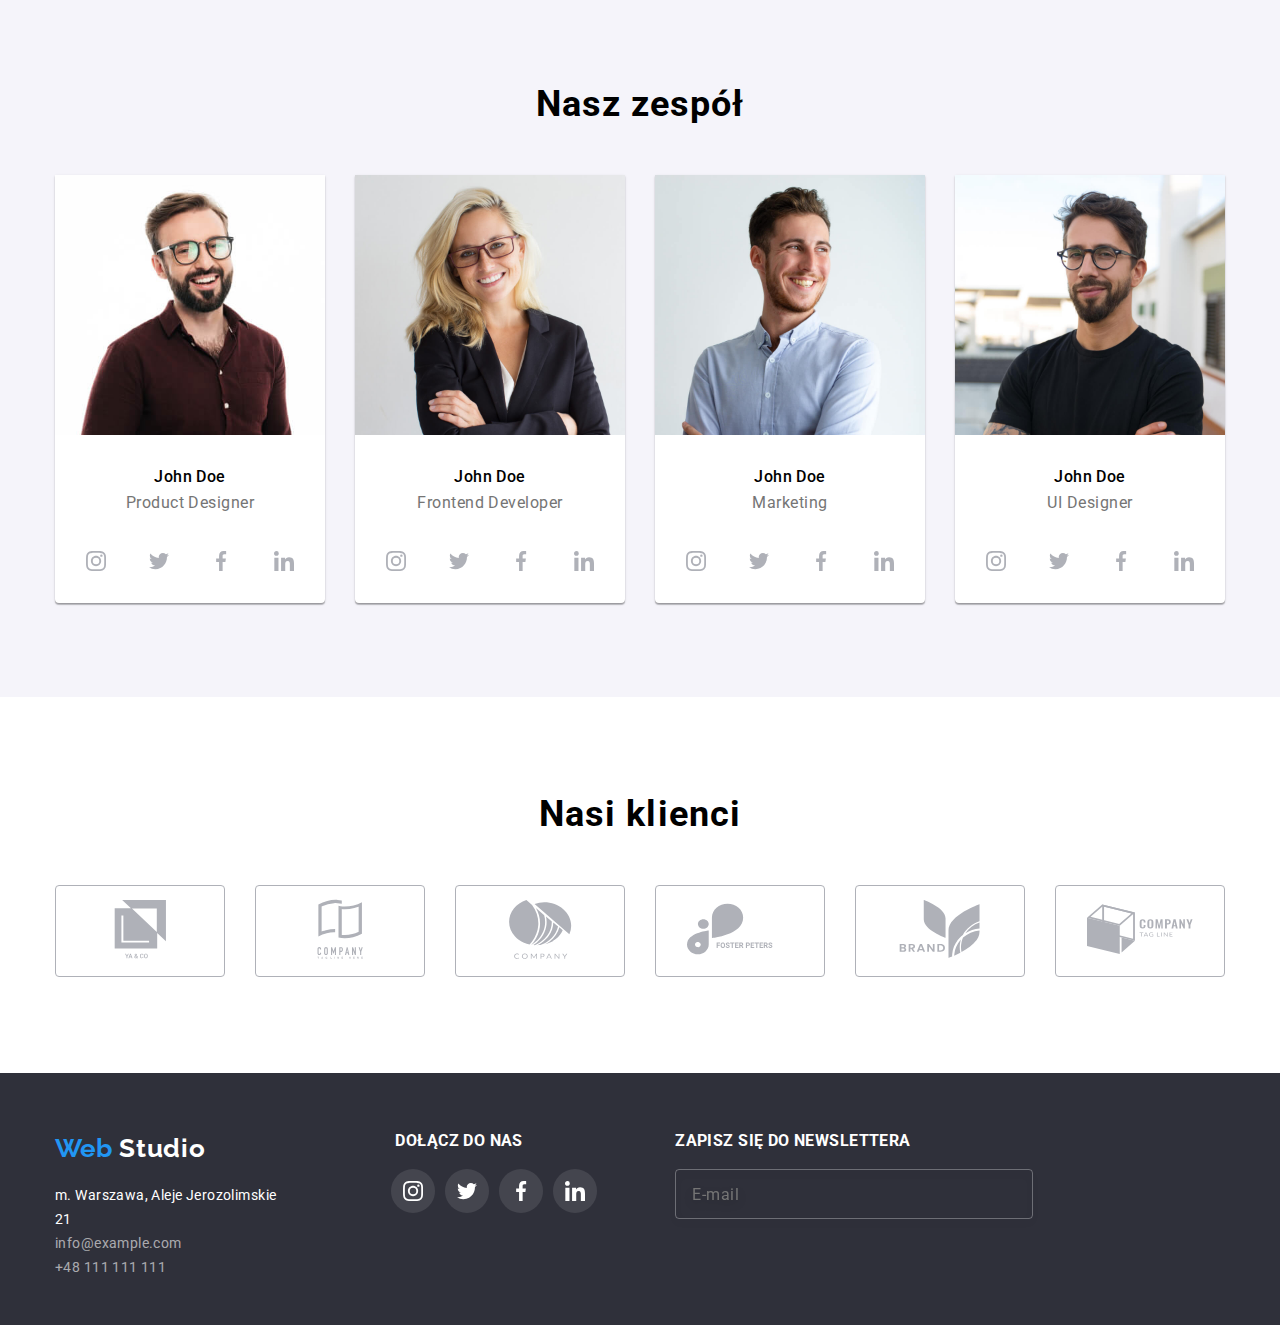
==== commit 69d5b255: "work in progress" ====
--- a/index.html
+++ b/index.html
@@ -120,12 +120,19 @@
             </form>
 
             <div class="statement">
-              <!-- <div class="statement-checkbox">
-                <svg width="16" height="15">
+              <div>
+                <label>
+                <input type="checkbox" id="legal" class="statement-checkbox-original" />
+                <span>
+                <svg class="statement-checkbox-uncheck is-hidden-2" width="16" height="15">
                   <use href="./images/icons.svg#icon-checkbox"></use>
                 </svg>
-                
-              </div> -->
+                <svg class="statement-checkbox-check is-hidden-2" width="16" height="15">
+                  <use href="./images/icons.svg#icon-check"></use>
+                </svg>
+                </span>
+                </label>
+              
               <div class="statement-text">
               <span class="statement-text-silver">Oświadczam iż akceptuję</span>
               <a href="">
@@ -136,6 +143,7 @@
               <span class="statement-text-blue-underline">Politykę Prywatności.</span>
               </a>
               </div>
+              </div>
             </div>
 
             <div class="send-button-div">
@@ -528,6 +536,14 @@
               </ul>
             </div>
           </div>
+          <div class="section-sign-in">
+            <div class="sign-in-title">
+              <h3>Zapisz się do newslettera</h3>
+            </div>
+            <div>
+              <input class="sign-in-input" type="text" placeholder="E-mail" id="sign-in-mail" />
+            </div>
+          </div>
         </div>
       </div>
     </footer>
--- a/css/style.css
+++ b/css/style.css
@@ -983,7 +983,6 @@
 .input:focus-within {
   border: 1px solid var(--main-blue);
 }
-
 
 .form-style:has(input:focus) svg {
   fill: var(--main-blue);
@@ -1052,57 +1051,74 @@
   border: 1px solid var(--main-blue);
 }
 
-.statement-checkbox {
+.statement {
+  position: relative;
+  width: 528px;
+  height: 74px;
+  font-family: "Roboto";
+  font-style: normal;
+  font-weight: 400;
+  font-size: 14px;
+  line-height: 24px;
+  letter-spacing: 0.03em;
+  color: var(--main-silver);
+}
+
+.statement-checkbox-uncheck {
+  cursor: pointer;
   position: absolute;
+  top: 25px;
+  left: 55px;
+  transition-duration: 250ms;
+  transition-timing-function: cubic-bezier(0.4, 0, 0.2, 1);
+}
+
+.statement-checkbox-check {
   cursor: pointer;
+  position: absolute;
+  top: 25px;
+  left: 55px;
+  transition-duration: 250ms;
+  transition-timing-function: cubic-bezier(0.4, 0, 0.2, 1);
+}
+
+.statement-checkbox-original {
+  opacity: 0;
   width: 16px;
   height: 15px;
-  margin-right: 8px;
-}
-
-.statement-checkbox:checked
-
-.statement {
-  position: relative;
-  padding-top: 20px;
-  box-sizing: border-box;
-  display: flex;
-  width: 100%;
-  height: 74px;
-  font-family: "Roboto";
-  font-style: normal;
-  font-weight: 400;
-  font-size: 14px;
-  line-height: 24px;
-  letter-spacing: 0.03em;
+  position: absolute;
+  top: 25px;
+  left: 55px;
+}
+
+/* .is-hidden-2 {
+  opacity: 0;
+} */
+
+.statement-checkbox-check ~ statement-checkbox-original input:checked {
+  opacity: 1;
+}
+
+.statement-checkbox-uncheck ~ statement-checkbox-original input:not(:checked) {
+  opacity: 1;
+}
+
+.statement-text {
+  position: absolute;
+  top: 20px;
+  left: 79px;
+}
+
+.statement-text-silver {
   color: var(--main-silver);
- 
-
-  
-}
-
-.statement-text {
-  
-  margin-top: 20px;
-  text-align: center;
-  padding-top: 4px;
-  width: 100%;
-  height: 24px;
-}
-
-.statement-text-silver {
-  
-  color: var(--main-silver);
 }
 
 .statement-text-blue-underline {
-
   text-decoration: underline;
   color: var(--main-blue);
 }
 
 .send-button-div {
-  margin-top: 30px;
   display: flex;
   justify-content: center;
 }
@@ -1131,3 +1147,56 @@
 .send-button:focus {
   cursor: pointer;
 }
+
+.section-sign-in {
+  
+  position: relative;
+  box-sizing: border-box;
+  
+  width:648px;
+  height: 188px;
+  z-index: 3;
+  
+}
+
+.sign-in-title {
+
+font-family: "Roboto";
+  font-style: normal;
+  font-weight: 700;
+  color: var(--main-white);
+  font-size: 14px;
+  line-height: 16px;
+  letter-spacing: 0.03em;
+  text-transform: uppercase;
+  display: flex;
+  align-items: center;
+  position: absolute;
+  left: 78px;
+
+}
+
+.sign-in-input {
+  
+position: absolute;
+left: 78px;
+top: 36px;
+width: 358px;
+height: 50px;
+font-family: 'Roboto';
+font-style: normal;
+font-weight: 400;
+font-size: 16px;
+line-height: 20px;
+display: flex;
+align-items: center;
+letter-spacing: 0.03em;
+background-color: transparent;
+color: rgba(255, 255, 255, 0.6);
+border: 1px solid rgba(255, 255, 255, 0.3);
+filter: drop-shadow(0px 4px 4px rgba(0, 0, 0, 0.15));
+border-radius: 4px;
+box-sizing: border-box;
+padding-left: 16px;
+
+}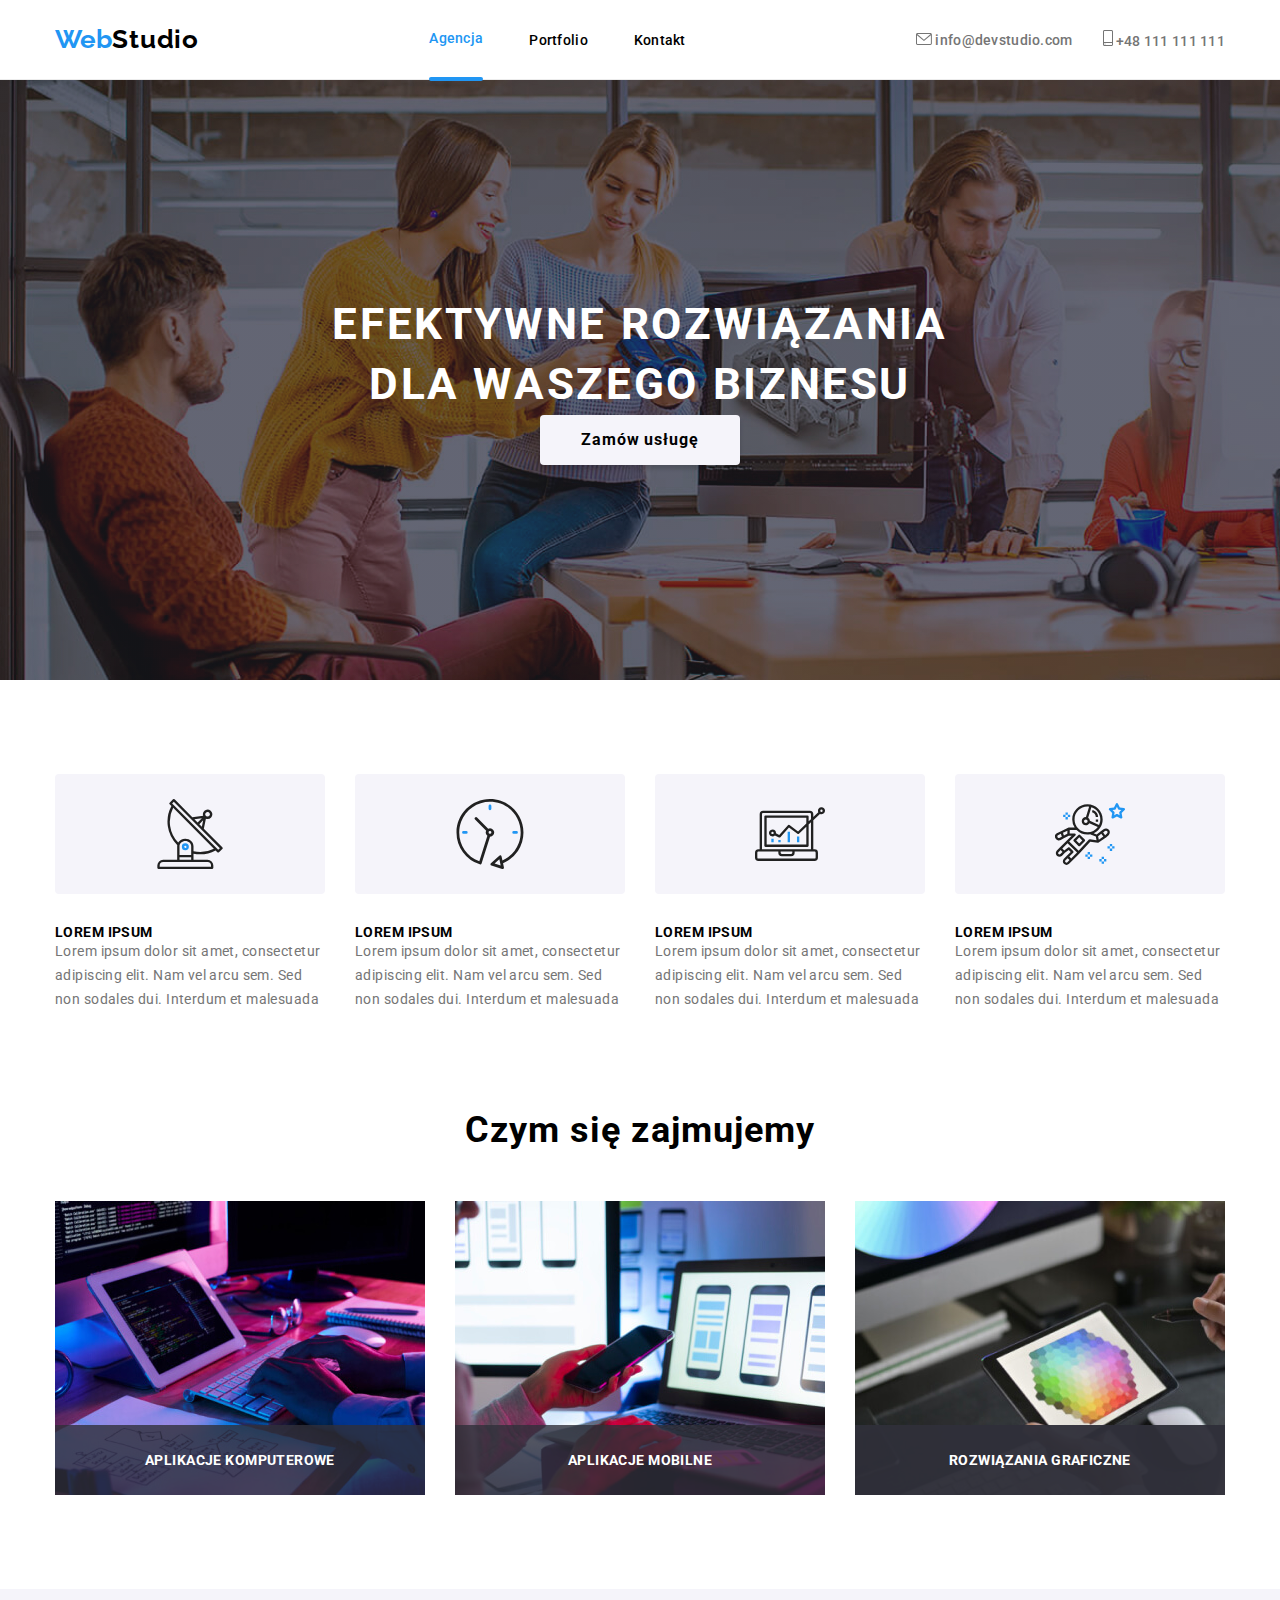
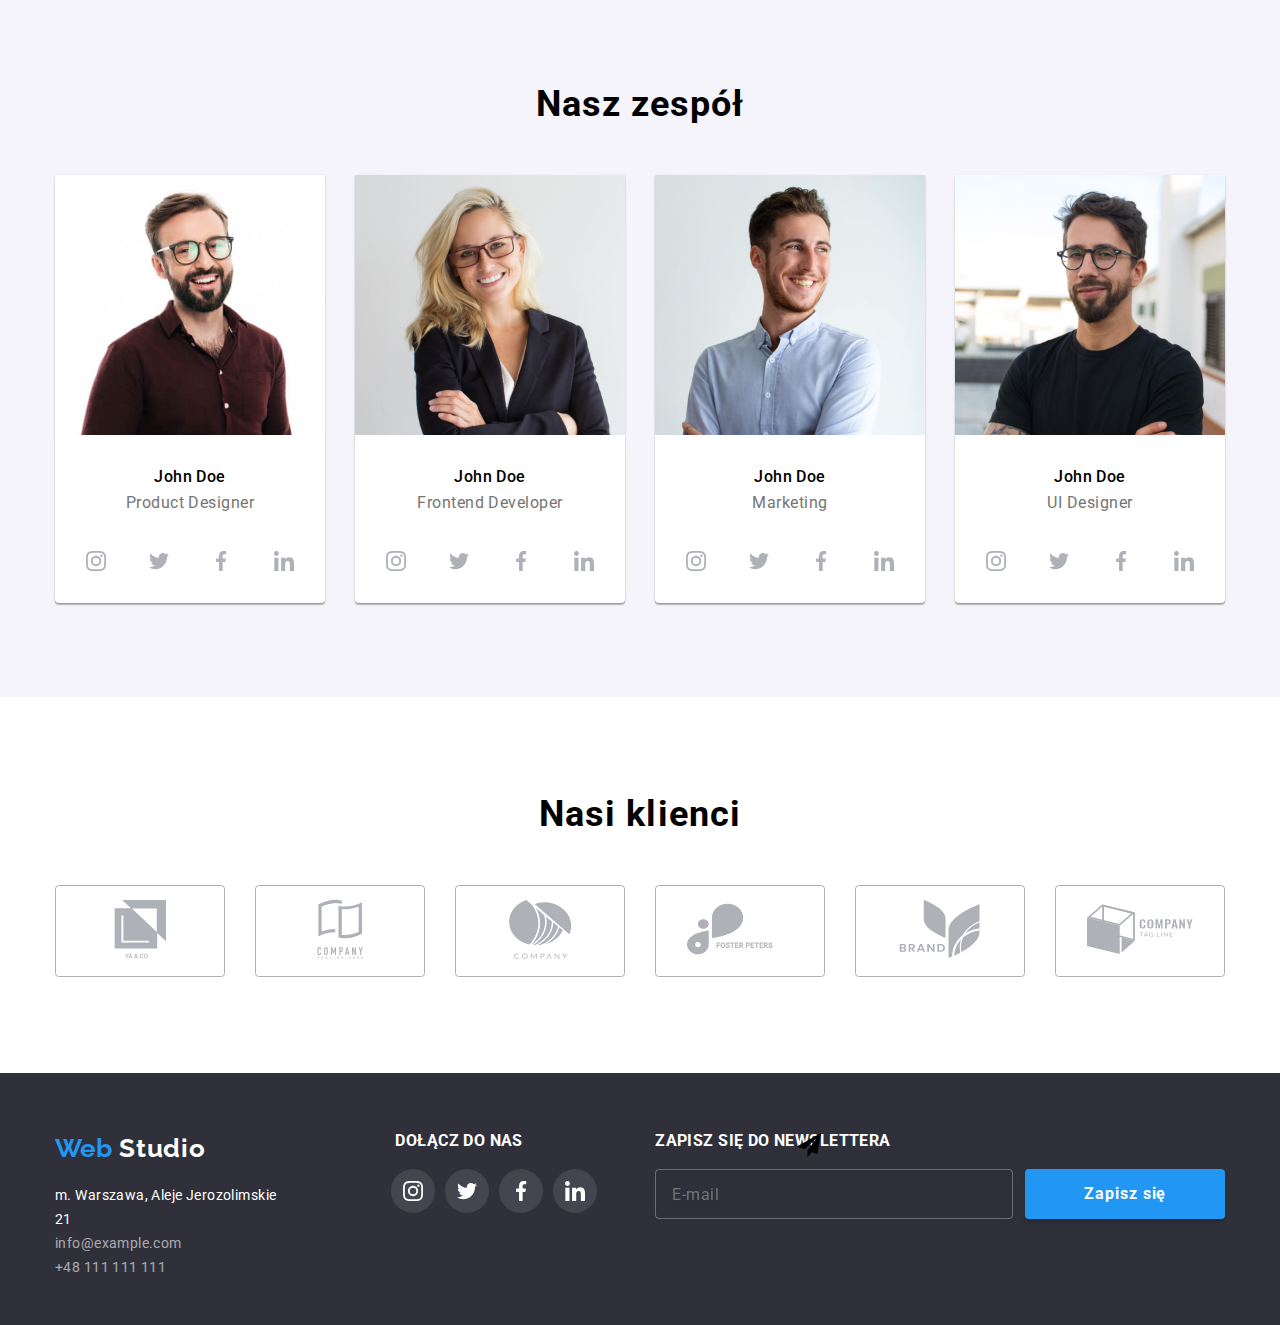
==== commit 67bf897a: "work in progress" ====
--- a/index.html
+++ b/index.html
@@ -543,6 +543,13 @@
             <div>
               <input class="sign-in-input" type="text" placeholder="E-mail" id="sign-in-mail" />
             </div>
+              <div class="sign-button-icon">
+              <button type="submit" class="sign-in-button">Zapisz się</button>
+              <svg width="24" height="24">
+                <use href="./images/icons.svg#icon-send"></use>
+              </svg>
+              </div>
+            
           </div>
         </div>
       </div>
--- a/css/style.css
+++ b/css/style.css
@@ -672,6 +672,7 @@
 
 .wrapper {
   display: flex;
+  width: 100%;
 }
 
 .section-right {
@@ -1149,19 +1150,15 @@
 }
 
 .section-sign-in {
-  
   position: relative;
   box-sizing: border-box;
-  
-  width:648px;
+  width: 648px;
   height: 188px;
   z-index: 3;
-  
 }
 
 .sign-in-title {
-
-font-family: "Roboto";
+  font-family: "Roboto";
   font-style: normal;
   font-weight: 700;
   color: var(--main-white);
@@ -1172,31 +1169,64 @@
   display: flex;
   align-items: center;
   position: absolute;
-  left: 78px;
-
+  left: 58px;
 }
 
 .sign-in-input {
-  
-position: absolute;
-left: 78px;
-top: 36px;
-width: 358px;
-height: 50px;
-font-family: 'Roboto';
-font-style: normal;
-font-weight: 400;
-font-size: 16px;
-line-height: 20px;
-display: flex;
-align-items: center;
-letter-spacing: 0.03em;
-background-color: transparent;
-color: rgba(255, 255, 255, 0.6);
-border: 1px solid rgba(255, 255, 255, 0.3);
-filter: drop-shadow(0px 4px 4px rgba(0, 0, 0, 0.15));
-border-radius: 4px;
-box-sizing: border-box;
-padding-left: 16px;
-
-}+  position: absolute;
+  left: 58px;
+  top: 36px;
+  right: 0;
+  max-width: 358px;
+  height: 50px;
+  font-family: "Roboto";
+  font-style: normal;
+  font-weight: 400;
+  font-size: 16px;
+  line-height: 20px;
+  display: flex;
+  align-items: center;
+  letter-spacing: 0.03em;
+  background-color: transparent;
+  color: rgba(255, 255, 255, 0.6);
+  border: 1px solid rgba(255, 255, 255, 0.3);
+  filter: drop-shadow(0px 4px 4px rgba(0, 0, 0, 0.15));
+  border-radius: 4px;
+  box-sizing: border-box;
+  padding-left: 16px;
+}
+
+.sign-in-button {
+  position: relative;
+  left: 428px;
+  top: 36px;
+  border: none;
+  width: 200px;
+  height: 50px;
+  background: #2196f3;
+  box-shadow: 0px 4px 4px rgba(0, 0, 0, 0.15);
+  border-radius: 4px;
+  cursor: pointer;
+  font-family: "Roboto";
+  font-style: normal;
+  font-weight: 700;
+  font-size: 16px;
+  line-height: 30px;
+  /* display: flex;
+  align-items: center;
+  justify-content: center; */
+  letter-spacing: 0.06em;
+
+  color: #ffffff;
+}
+
+.sign-in-button-icon {
+  fill: var(--main-white);
+  color: var(--main-white);
+  color: currentColor;
+}
+
+.sign-button-icon {
+  position: relative;
+  display: flex;
+}
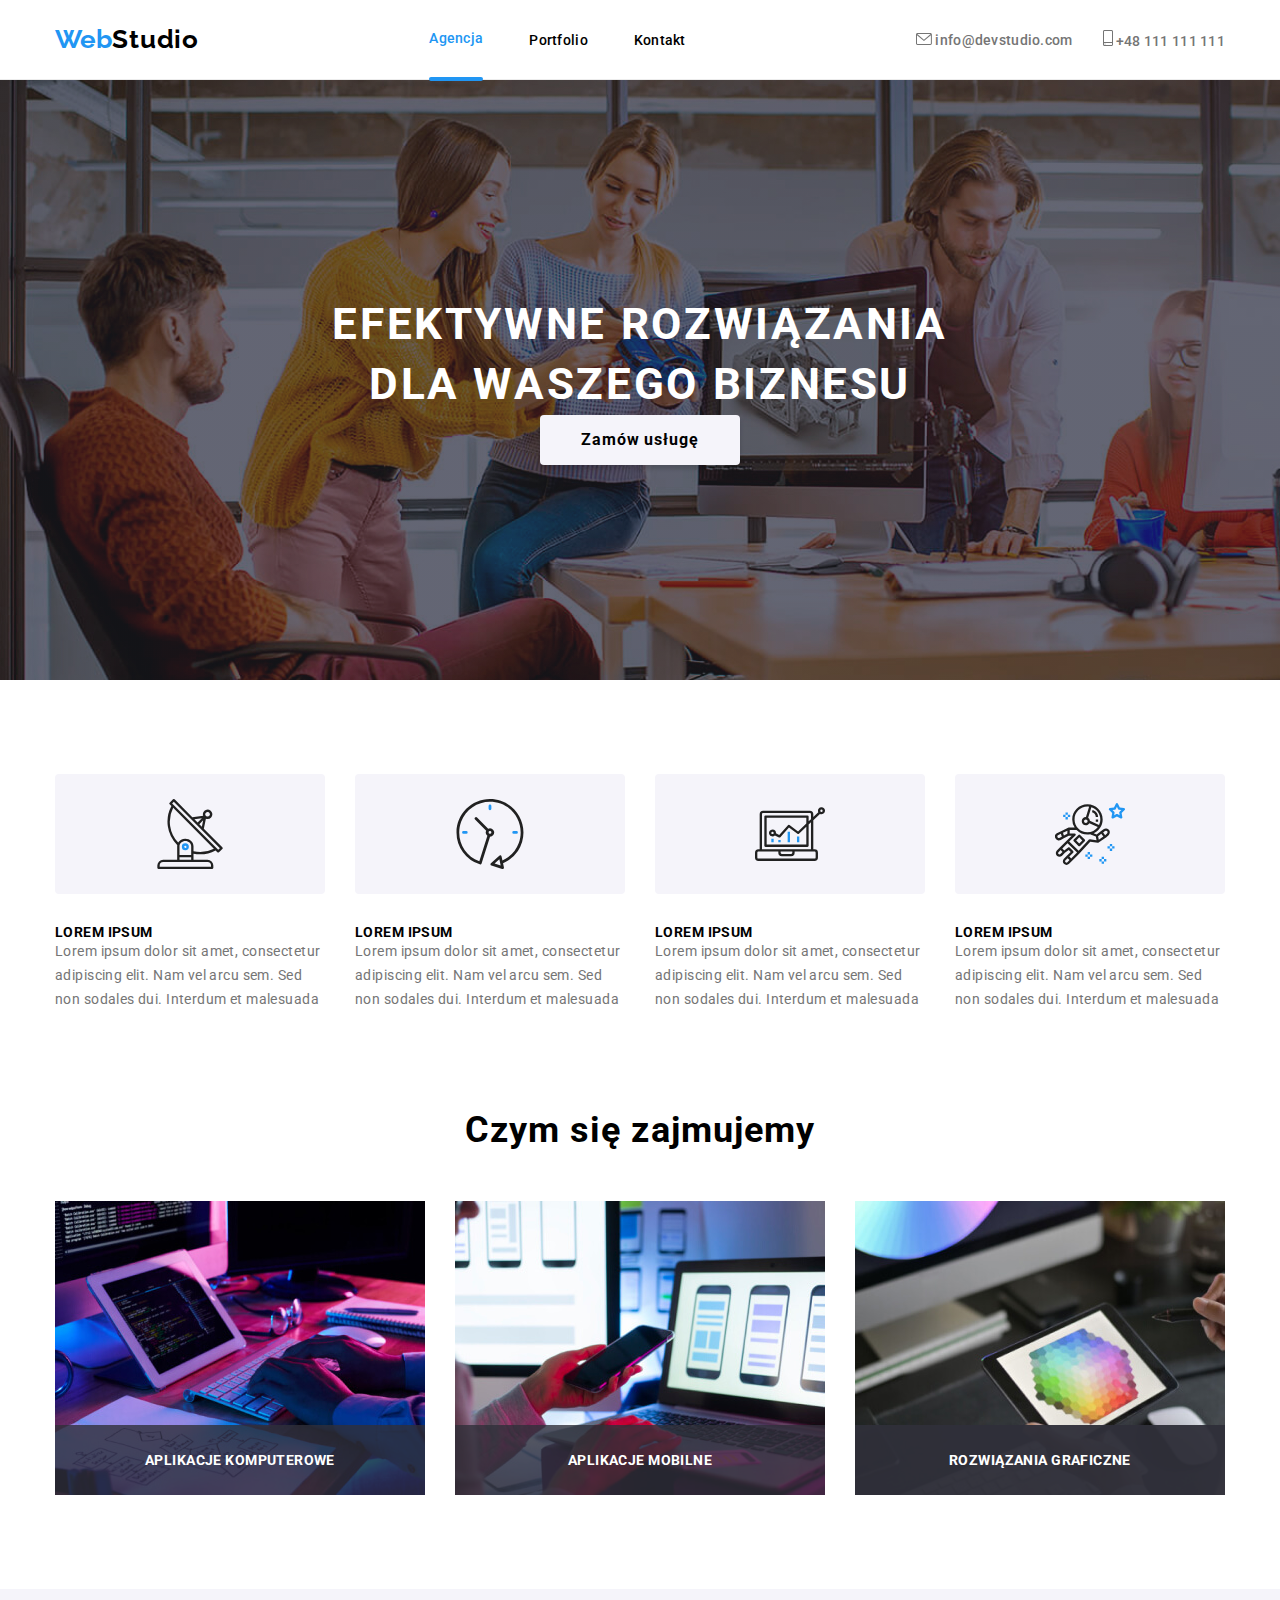
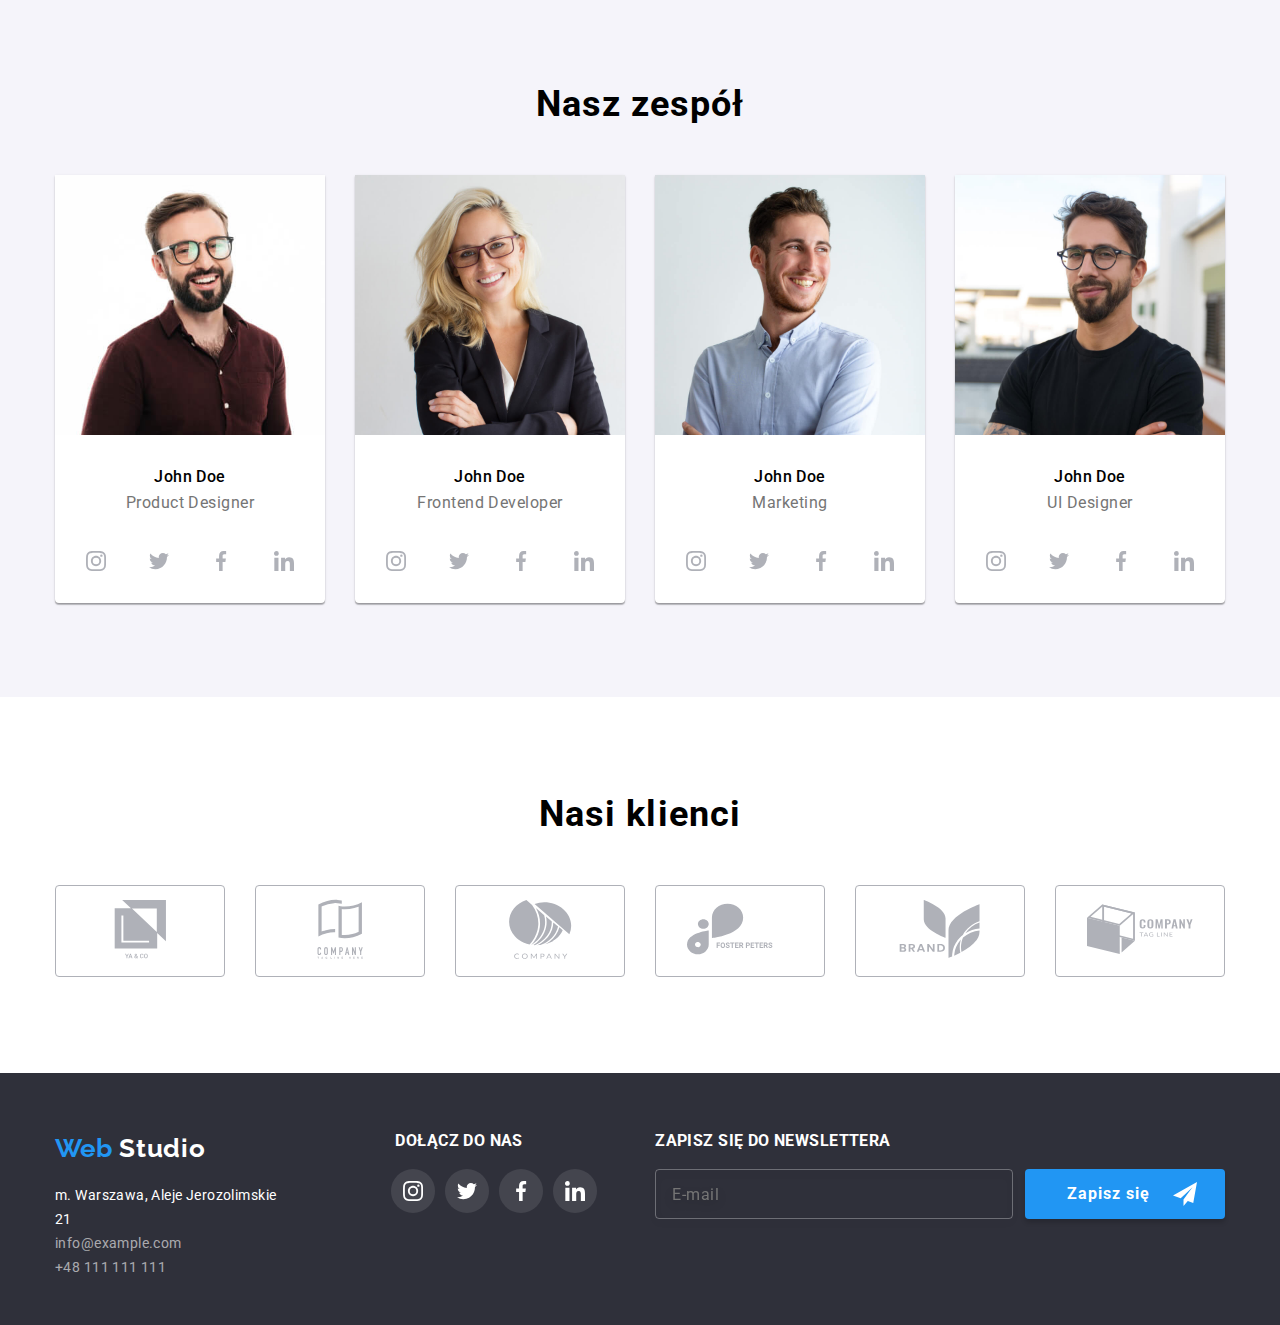
==== commit 361eabc7: "work in progress" ====
--- a/index.html
+++ b/index.html
@@ -543,12 +543,14 @@
             <div>
               <input class="sign-in-input" type="text" placeholder="E-mail" id="sign-in-mail" />
             </div>
-              <div class="sign-button-icon">
-              <button type="submit" class="sign-in-button">Zapisz się</button>
-              <svg width="24" height="24">
-                <use href="./images/icons.svg#icon-send"></use>
-              </svg>
-              </div>
+              
+              <button type="submit" class="sign-in-button">Zapisz się
+                <svg width="24" height="24">
+                  <use href="./images/icons.svg#icon-send"></use>
+                </svg>
+              </button>
+              
+              
             
           </div>
         </div>
--- a/css/style.css
+++ b/css/style.css
@@ -1173,6 +1173,7 @@
 }
 
 .sign-in-input {
+  outline: 0;
   position: absolute;
   left: 58px;
   top: 36px;
@@ -1212,21 +1213,17 @@
   font-weight: 700;
   font-size: 16px;
   line-height: 30px;
-  /* display: flex;
-  align-items: center;
-  justify-content: center; */
+  display: flex;
+  align-items: center;
+  padding-left: 42px;
   letter-spacing: 0.06em;
-
   color: #ffffff;
-}
-
-.sign-in-button-icon {
   fill: var(--main-white);
-  color: var(--main-white);
-  color: currentColor;
-}
-
-.sign-button-icon {
-  position: relative;
-  display: flex;
-}
+}
+
+.sign-in-button svg {
+  position: absolute;
+  left: 148px;
+}
+
+
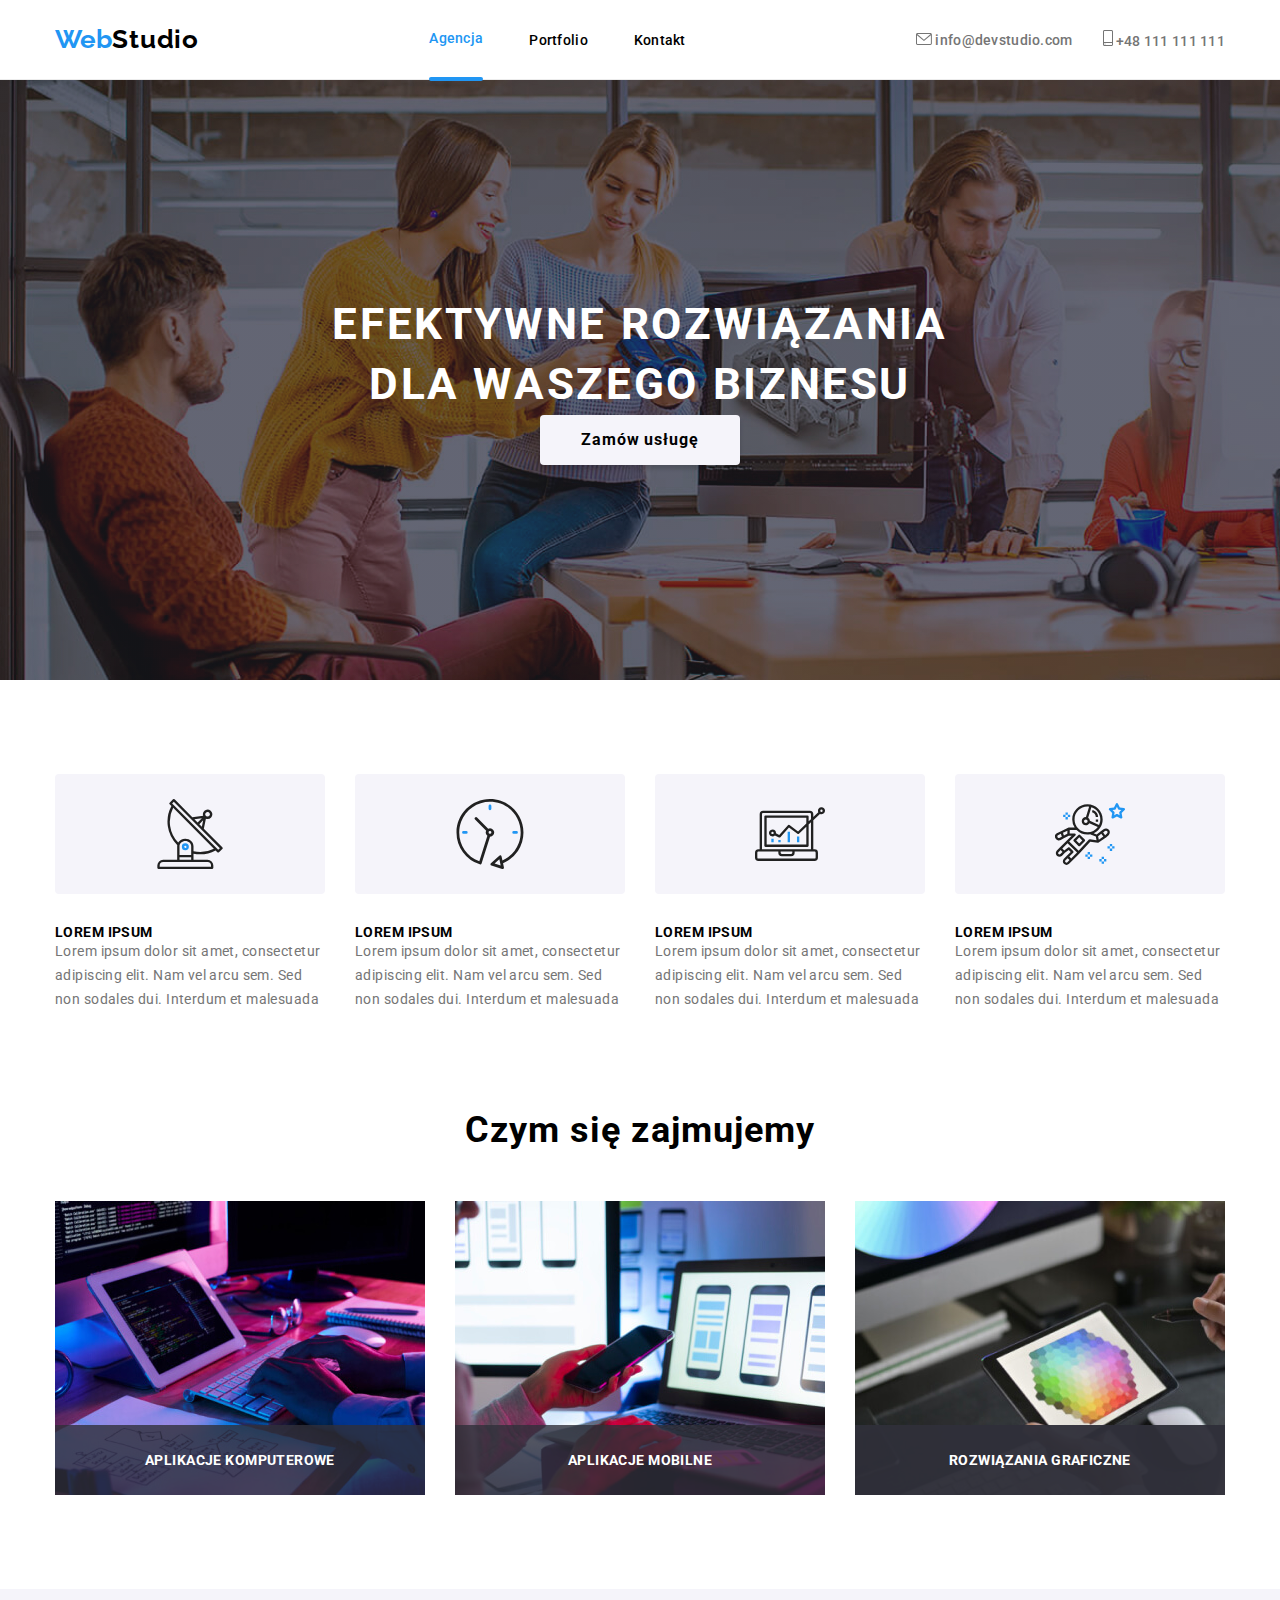
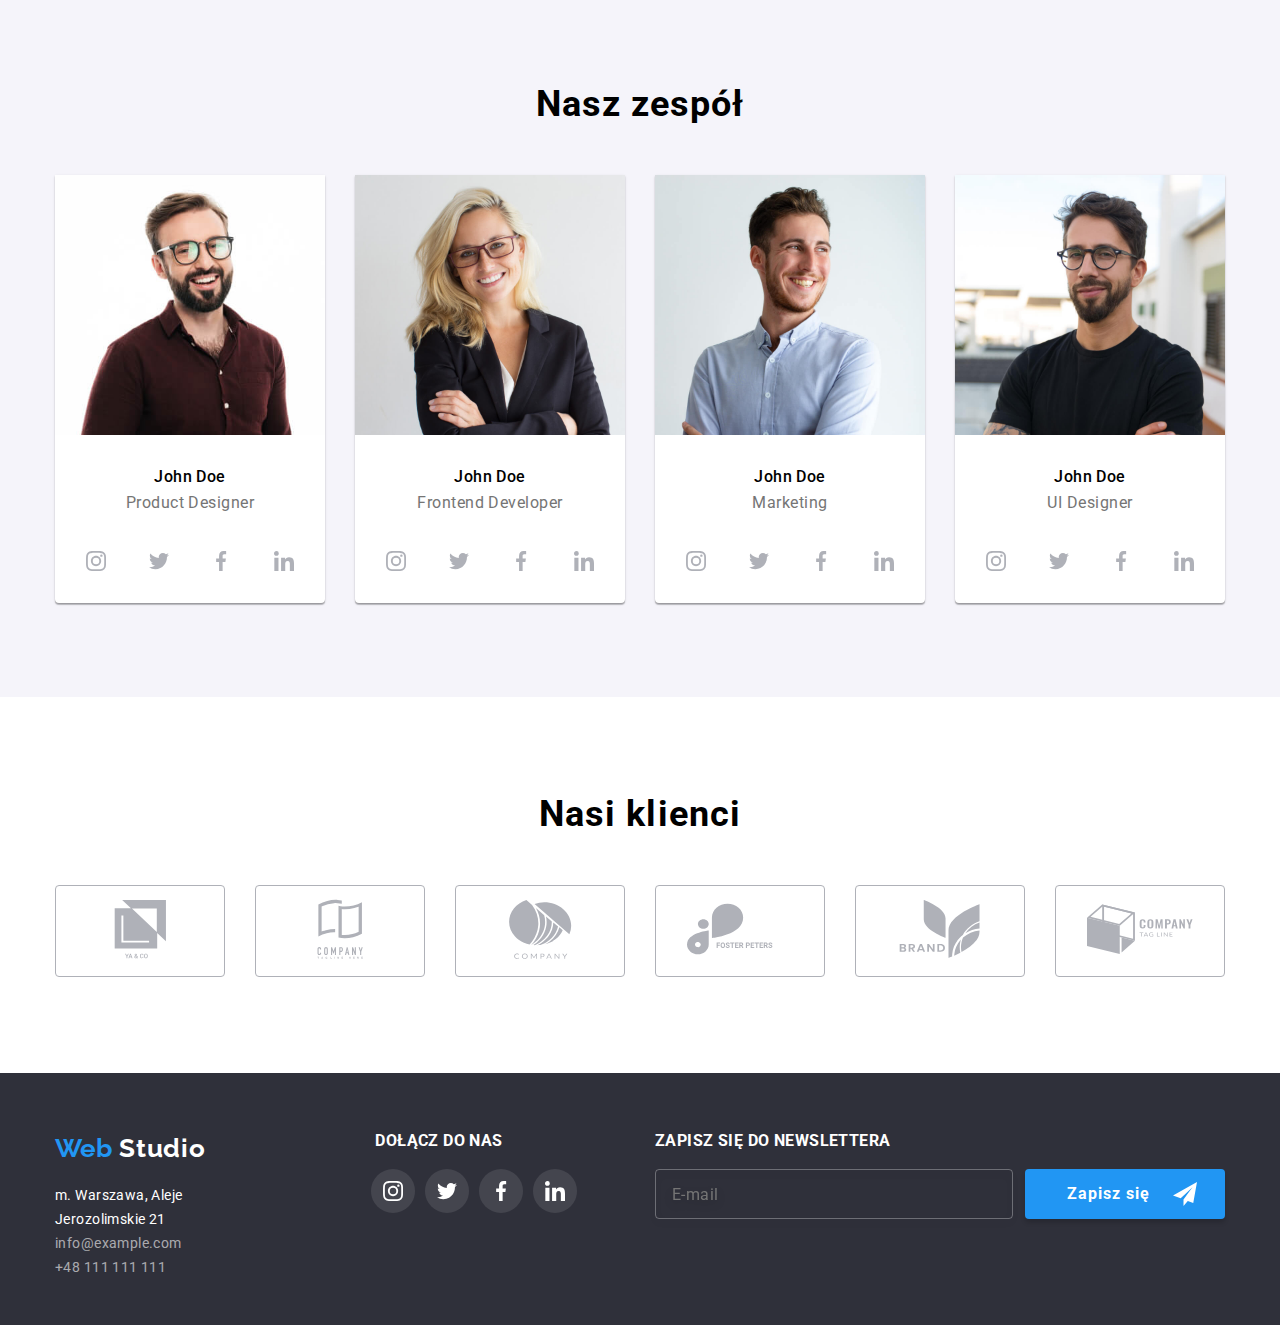
==== commit 0b4a1ee2: "rework in progress" ====
--- a/index.html
+++ b/index.html
@@ -123,11 +123,8 @@
               <div>
                 <label>
                 <input type="checkbox" id="legal" class="statement-checkbox-original" />
-                <span>
-                <svg class="statement-checkbox-uncheck is-hidden-2" width="16" height="15">
-                  <use href="./images/icons.svg#icon-checkbox"></use>
-                </svg>
-                <svg class="statement-checkbox-check is-hidden-2" width="16" height="15">
+                <span class="checkbox-border">
+                <svg width="16" height="15">
                   <use href="./images/icons.svg#icon-check"></use>
                 </svg>
                 </span>
@@ -536,26 +533,27 @@
               </ul>
             </div>
           </div>
-          <div class="section-sign-in">
+          <form class="section-sign-in">
             <div class="sign-in-title">
               <h3>Zapisz się do newslettera</h3>
             </div>
-            <div>
+            <div class="sign-in-positioning">
               <input class="sign-in-input" type="text" placeholder="E-mail" id="sign-in-mail" />
-            </div>
               
               <button type="submit" class="sign-in-button">Zapisz się
                 <svg width="24" height="24">
                   <use href="./images/icons.svg#icon-send"></use>
                 </svg>
               </button>
+            </div>
               
               
             
-          </div>
+          </form>
         </div>
       </div>
     </footer>
 <script src="./js/modal.js"></script>
   </body>
 </html>
+
--- a/css/style.css
+++ b/css/style.css
@@ -1065,23 +1065,14 @@
   color: var(--main-silver);
 }
 
-.statement-checkbox-uncheck {
+/* .statement-checkbox-uncheck {
   cursor: pointer;
   position: absolute;
   top: 25px;
   left: 55px;
   transition-duration: 250ms;
   transition-timing-function: cubic-bezier(0.4, 0, 0.2, 1);
-}
-
-.statement-checkbox-check {
-  cursor: pointer;
-  position: absolute;
-  top: 25px;
-  left: 55px;
-  transition-duration: 250ms;
-  transition-timing-function: cubic-bezier(0.4, 0, 0.2, 1);
-}
+} */
 
 .statement-checkbox-original {
   opacity: 0;
@@ -1092,16 +1083,30 @@
   left: 55px;
 }
 
-/* .is-hidden-2 {
-  opacity: 0;
-} */
-
-.statement-checkbox-check ~ statement-checkbox-original input:checked {
-  opacity: 1;
-}
-
-.statement-checkbox-uncheck ~ statement-checkbox-original input:not(:checked) {
-  opacity: 1;
+.checkbox-border {
+  box-sizing: border-box;
+  position: absolute;
+  top: 25px;
+  left: 55px;
+  width: 16px;
+  height: 15px;
+  border: 1px solid var(--black-main);
+  border-radius: 2px;
+  display: flex;
+  justify-content: center;
+  align-items: center;
+  cursor: pointer;
+  transition-duration: 250ms;
+  transition-timing-function: cubic-bezier(0.4, 0, 0.2, 1);
+  fill: var(--main-white);
+}
+
+.statement-checkbox-original:checked + span {
+  fill: var(--main-white);
+  background-color: var(--main-blue);
+  border: 1px solid var(--main-blue);
+  border-radius: 2px;
+  outline: var(--main-blue);
 }
 
 .statement-text {
@@ -1150,11 +1155,8 @@
 }
 
 .section-sign-in {
-  position: relative;
-  box-sizing: border-box;
-  width: 648px;
-  height: 188px;
-  z-index: 3;
+  padding-left: 78px;
+
 }
 
 .sign-in-title {
@@ -1168,17 +1170,13 @@
   text-transform: uppercase;
   display: flex;
   align-items: center;
-  position: absolute;
-  left: 58px;
+  padding-bottom: 20px;
+  
 }
 
 .sign-in-input {
   outline: 0;
-  position: absolute;
-  left: 58px;
-  top: 36px;
-  right: 0;
-  max-width: 358px;
+  width: 358px;
   height: 50px;
   font-family: "Roboto";
   font-style: normal;
@@ -1195,12 +1193,19 @@
   border-radius: 4px;
   box-sizing: border-box;
   padding-left: 16px;
+
+  
+}
+
+.sign-in-positioning {
+  display: flex;
 }
 
 .sign-in-button {
+  margin-left: 12px;
   position: relative;
-  left: 428px;
-  top: 36px;
+  /* left: 428px;
+  top: 36px; */
   border: none;
   width: 200px;
   height: 50px;
